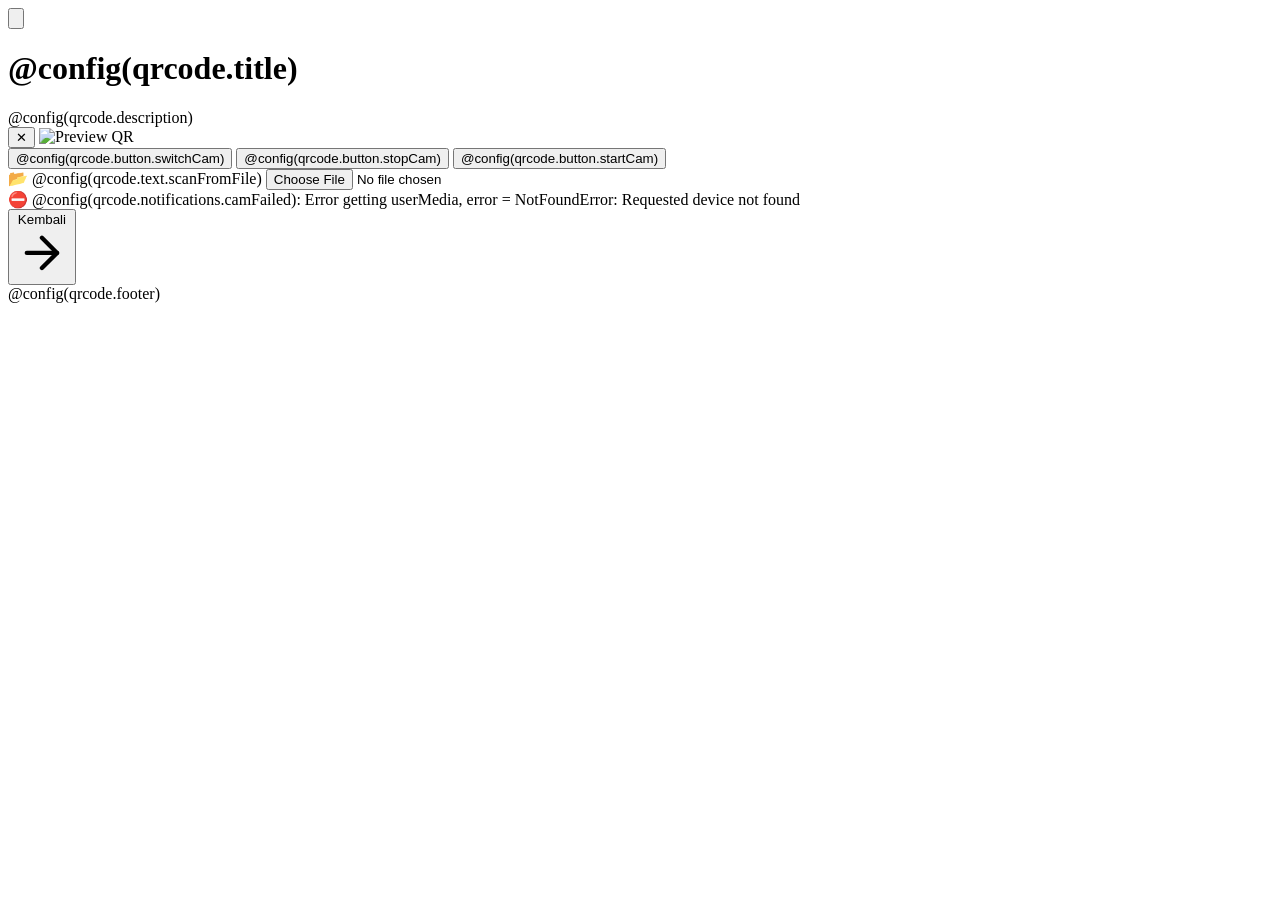
==== src/index.html @ 47e4c54c "fix: switch cameras" ====
<!doctype html>
<html lang="en">
  <head>
    <meta charset="UTF-8">
    <meta
      name="viewport"
      content="width=device-width, initial-scale=1.0, user-scalable=no, viewport-fit=cover"
    >
    <title>@config(qrcode.meta.title)</title>
    <meta name="description" content="@config(qrcode.meta.description)">
    <link rel="stylesheet" href="css/style.css">
    <script src="js/qrcode.js"></script>
  </head>

  <body
    class="bg-slate-50 text-slate-900 dark:bg-dark-primary dark:text-white font-['Outfit',sans-serif] min-h-screen flex items-center justify-center overflow-x-hidden p-4 transition-all w-full"
  >
    <div class="bg-mesh"></div>

    <button
      class="theme-toggle fixed top-5 right-5 w-11 h-11 rounded-full bg-black/5 border border-black/5 dark:bg-white/5 dark:border-white/10 flex items-center justify-center cursor-pointer backdrop-blur-md z-50 transition-all hover:rotate-12 hover:bg-black/10 dark:hover:bg-white/10"
      title="Toggle Theme"
      type="button"
    >
      <svg
        xmlns="http://www.w3.org/2000/svg"
        class="w-5 h-5 fill-current"
        viewBox="0 0 24 24"
      >
        <path
          d="M12 7c-2.76 0-5 2.24-5 5s2.24 5 5 5 5-2.24 5-5-2.24-5-5-5zM2 13h2c.55 0 1-.45 1-1s-.45-1-1-1H2c-.55 0-1 .45-1 1s.45 1 1 1zm18 0h2c.55 0 1-.45 1-1s-.45-1-1-1h-2c-.55 0-1 .45-1 1s.45 1 1 1zM11 2v2c0 .55.45 1 1 1s1-.45 1-1V2c0-.55-.45-1-1-1s-1 .45-1 1zm0 18v2c0 .55.45 1 1 1s1-.45 1-1v-2c0-.55-.45-1-1-1s-1 .45-1 1zM5.99 4.58c-.39-.39-1.03-.39-1.41 0s-.39 1.03 0 1.41l1.06 1.06c.39.39 1.03.39 1.41 0s.39-1.03 0-1.41L5.99 4.58zm12.37 12.37c-.39-.39-1.03-.39-1.41 0s-.39 1.03 0 1.41l1.06 1.06c.39.39 1.03.39 1.41 0s.39-1.03 0-1.41l-1.06-1.06zm1.06-12.37c-.39-.39-1.03-.39-1.41 0l-1.06 1.06c-.39.39-.39 1.03 0 1.41s1.03.39 1.41 0l1.06-1.06c.39-.38.39-1.02 0-1.41zm-12.37 12.37c-.39-.39-1.03-.39-1.41 0l-1.06 1.06c-.39.39-.39 1.03 0 1.41s1.03.39 1.41 0l1.06-1.06c.38-.38.38-1.02 0-1.41z"
        />
      </svg>
    </button>

    <div
      id="loader"
      class="fixed inset-0 bg-slate-50 dark:bg-dark-primary z-1000 hidden items-center justify-center"
    >
      <div
        class="w-12 h-12 border-4 border-black/10 dark:border-white/10 border-t-neon-blue rounded-full animate-spin"
      ></div>
    </div>
    <div>
      <!-- Header -->
      <div class="mb-5 text-center">
        <h1
          class="text-4xl font-semibold tracking-widest text-center text-cyan-500 dark:text-neon-blue uppercase"
        >
          @config(qrcode.title)
        </h1>
        <div
          class="mt-1 text-xs tracking-widest uppercase text-slate-500 dark:text-white/50"
        >
          @config(qrcode.description)
        </div>
      </div>

      <!-- Camera Stage -->
      <div
        class="camera-stage relative rounded-xl overflow-hidden my-4 border border-white/15 aspect-[4/3]"
      >
        <div id="reader" class="w-full h-full bg-black/10 dark:bg-black"></div>

        <!-- Preview Stage -->
        <div
          id="previewStage"
          class="absolute top-0 left-0 z-10 items-center justify-center hidden w-full h-full bg-black/10 dark:bg-black preview-stage"
        >
          <button
            type="button"
            id="closePreviewBtn"
            class="absolute top-2.5 right-2.5 bg-black/10 dark:bg-black border-none text-white w-8 h-8 rounded-xl cursor-pointer text-lg flex items-center justify-center z-20 hover:bg-red-700 transition-colors"
          >
            ✕
          </button>
          <img
            id="previewImg"
            alt="Preview QR"
            class="object-contain max-w-full max-h-full"
          >
        </div>

        <!-- Scan Overlay -->
        <div
          class="absolute top-0 left-0 z-20 w-full h-full pointer-events-none scan-overlay rounded-xl"
        >
          <!-- <div
            class="absolute top-[15px] left-[15px] right-[15px] bottom-[15px] border-2 border-[rgba(56,189,248,0.6)] rounded-xl shadow-[0_0_0_2px_rgba(0,0,0,0.3),0_0_20px_rgba(56,189,248,0.3)] animate-scan-pulse"
          ></div> -->
          <div
            class="absolute top-1/2 left-5 right-5 h-1 bg-gradient-to-r from-transparent via-[#38BDF8] to-transparent -translate-y-1/2 animate-scan-line opacity-70"
          ></div>
        </div>
      </div>

      <!-- Button Group -->
      <div class="flex flex-wrap justify-center gap-3 my-5">
        <button
          type="button"
          id="switchCamBtn"
          class="px-5 py-2.5 rounded-full font-semibold text-sm bg-black/5 dark:bg-white/5 backdrop-blur text-slate-900 dark:text-slate-100 border border-black/5 dark:border-white/10 shadow-md hover:bg-black/10 dark:hover:bg-white/10 hover:-translate-y-0.5 transition-all flex items-center gap-2"
        >
          @config(qrcode.button.switchCam)
        </button>
        <button
          type="button"
          id="stopCamBtn"
          class="px-5 py-2.5 rounded-full font-semibold text-sm bg-black/5 dark:bg-white/5 backdrop-blur text-slate-900 dark:text-slate-100 border border-black/5 dark:border-white/10 shadow-md hover:bg-black/10 dark:hover:bg-white/10 hover:-translate-y-0.5 transition-all flex items-center gap-2"
        >
          @config(qrcode.button.stopCam)
        </button>
        <button
          type="button"
          id="startCamBtn"
          class="px-5 py-2.5 rounded-full font-semibold text-sm bg-black/5 dark:bg-white/5 backdrop-blur text-slate-900 dark:text-slate-100 border border-black/5 dark:border-white/10 shadow-md hover:bg-black/10 dark:hover:bg-white/10 hover:-translate-y-0.5 transition-all flex items-center gap-2"
        >
          @config(qrcode.button.startCam)
        </button>
      </div>

      <!-- Upload Area -->
      <div>
        <label
          id="dropZone"
          for="fileInput"
          class="flex flex-col items-center justify-center gap-2 p-4 transition border-2 border-dashed cursor-pointer border-black/10 dark:border-white/10 rounded-2xl hover:border-neon-blue dark:hover:border-neon-blue hover:bg-black/5 dark:hover:bg-white/5"
        >
          <span class="text-2xl">📂</span>
          <span class="text-sm text-slate-500 dark:text-slate-300"
            >@config(qrcode.text.scanFromFile)</span
          >
        </label>

        <input type="file" id="fileInput" accept="image/*" class="hidden">
      </div>

      <!-- Notification -->
      <div
        id="notifContainer"
        class="z-40 hidden flex-col items-center justify-center w-full gap-3 mt-4 text-sm font-medium rounded-lg animate-slide-in"
      ></div>

      <button
        class="neon-btn group uppercase tracking-widest mt-3 text-xs italic"
        type="button"
        onclick="window.history.back()"
      >
        Kembali
        <svg
          xmlns="http://www.w3.org/2000/svg"
          class="w-4 h-4 transition-transform group-hover:translate-x-1"
          viewBox="0 0 24 24"
          fill="none"
          stroke="currentColor"
          stroke-width="2"
          stroke-linecap="round"
          stroke-linejoin="round"
        >
          <line x1="5" y1="12" x2="19" y2="12" />
          <polyline points="12 5 19 12 12 19" />
        </svg>
      </button>

      <!-- Result Card -->
      <!-- <div id="resultCard" class="hidden p-4 mt-4 border bg-black/50 rounded-2xl border-white/10 backdrop-blur-md">
      <div class="text-xs uppercase tracking-wide text-slate-400 mb-2 flex items-center gap-1.5">
        <span>Result Scan</span>
      </div>
      <div id="resultText" class="font-mono text-sm leading-relaxed break-all text-slate-200"></div>
      <div id="redirectContainer" class="flex flex-wrap justify-end gap-2 mt-3"></div>
    </div> -->

      <footer class="mt-6 text-xs text-center text-slate-600">
        @config(qrcode.footer)
      </footer>
    </div>

    <script>
    // ======================= KONFIGURASI =======================
    let html5QrCode = null;
    let currentCameraId = null;
    let isScanning = false;
    const devicesList = [];

    // DOM Elements
    const notifContainer = document.querySelector('#notifContainer');
    // const resultCard = document.querySelector("#resultCard");
    // const resultText = document.querySelector("#resultText");
    // const redirectContainer = document.querySelector("#redirectContainer");
    const switchBtn = document.querySelector('#switchCamBtn');
    const stopBtn = document.querySelector('#stopCamBtn');
    const startBtn = document.querySelector('#startCamBtn');
    const fileInput = document.querySelector('#fileInput');
    const previewStage = document.querySelector('#previewStage');
    const previewImg = document.querySelector('#previewImg');
    const closePreviewBtn = document.querySelector('#closePreviewBtn');
    const scanLine = document.querySelector('.animate-scan-line');

    // Theme
    document.addEventListener('DOMContentLoaded', () => {
      // Theme Management
      const initTheme = () => {
        const savedTheme = localStorage.getItem('hotspot-theme') || 'dark';
        document.documentElement.classList.toggle('dark', savedTheme === 'dark');
        updateThemeIcon(savedTheme);
        updateBodyTheme(savedTheme);
      };

      const toggleTheme = () => {
        const isDark = document.documentElement.classList.toggle('dark');
        const newTheme = isDark ? 'dark' : 'light';
        localStorage.setItem('hotspot-theme', newTheme);
        updateThemeIcon(newTheme);
        updateBodyTheme(newTheme);
      };

      const updateBodyTheme = (theme) => {
        if (theme === 'light') {
          document.body.classList.remove(
            'dark:bg-dark-primary',
            'dark:text-white',
            'bg-dark-primary',
            'text-white'
          );
          document.body.classList.add('bg-slate-50', 'text-slate-900');
        } else {
          document.body.classList.add('bg-dark-primary', 'text-white');
          document.body.classList.remove('bg-slate-50', 'text-slate-900');
        }
      };

      const updateThemeIcon = (theme) => {
        const iconContainer = document.querySelector('.theme-toggle');
        if (iconContainer) {
          if (theme === 'dark') {
            iconContainer.innerHTML =
              '<svg xmlns="http://www.w3.org/2000/svg" class="w-5 h-5 fill-current" viewBox="0 0 24 24"><path d="M12 7c-2.76 0-5 2.24-5 5s2.24 5 5 5 5-2.24 5-5-2.24-5-5-5zM2 13h2c.55 0 1-.45 1-1s-.45-1-1-1H2c-.55 0-1 .45-1 1s.45 1 1 1zm18 0h2c.55 0 1-.45 1-1s-.45-1-1-1h-2c-.55 0-1 .45-1 1s.45 1 1 1zM11 2v2c0 .55.45 1 1 1s1-.45 1-1V2c0-.55-.45-1-1-1s-1 .45-1 1zm0 18v2c0 .55.45 1 1 1s1-.45 1-1v-2c0-.55-.45-1-1-1s-1 .45-1 1zM5.99 4.58c-.39-.39-1.03-.39-1.41 0s-.39 1.03 0 1.41l1.06 1.06c.39.39 1.03.39 1.41 0s.39-1.03 0-1.41L5.99 4.58zm12.37 12.37c-.39-.39-1.03-.39-1.41 0s-.39 1.03 0 1.41l1.06 1.06c.39.39 1.03.39 1.41 0s.39-1.03 0-1.41l-1.06-1.06zm1.06-12.37c-.39-.39-1.03-.39-1.41 0l-1.06 1.06c-.39.39-.39 1.03 0 1.41s1.03.39 1.41 0l1.06-1.06c.39-.38.39-1.02 0-1.41zm-12.37 12.37c-.39-.39-1.03-.39-1.41 0l-1.06 1.06c-.39.39-.39 1.03 0 1.41s1.03.39 1.41 0l1.06-1.06c.38-.38.38-1.02 0-1.41z"/></svg>';
          } else {
            iconContainer.innerHTML =
              '<svg xmlns="http://www.w3.org/2000/svg" class="w-5 h-5 fill-current" viewBox="0 0 24 24"><path d="M12.12 22a10 10 0 0 1-7.143-3.047A10.11 10.11 0 0 1 2.25 12c0-5.561 4.506-10.035 10.04-10.035a9.91 9.91 0 0 1 7.074 2.935 1 1 0 0 1-.26 1.564 8.01 8.01 0 0 0-4.321 13.9 1 1 0 0 1 .42 1.43 9.94 9.94 0 0 1-3.083 2.136c-.328.14-.678.188-1 .188l-.001.011z"/></svg>';
          }
        }
      };

      const themeToggleBtn = document.querySelector('.theme-toggle');
      if (themeToggleBtn) themeToggleBtn.addEventListener('click', toggleTheme);
      initTheme();
    });

    // Helper functions
    function getNotificationStyle(type) {
      const styles = {
        success:
          'bg-green-500/10 border-green-500 text-green-600 dark:text-green-400',
        error: 'bg-red-500/10 border-red-500 text-red-600 dark:text-red-400',
        warning:
          'bg-amber-500/10 border-amber-500 text-amber-600 dark:text-amber-400',
        info: 'bg-blue-500/10 border-blue-500 text-blue-600 dark:text-blue-400',
      };

      return `py-3 px-4 w-full rounded-lg font-medium flex items-center gap-3 text-sm backdrop-blur-md border-l-4 animate-slide-in ${styles[type] || styles.info}`;
    }

    function showNotification(message, type = 'info') {
      if (notifContainer.classList.contains('hidden')) {
        notifContainer.classList.remove('hidden');
        notifContainer.classList.add('flex');
      }
      const notif = document.createElement('div');
      notif.className = getNotificationStyle(type);

      const icon =
        type === 'success'
          ? '✅'
          : type === 'error'
            ? '⛔'
            : type === 'warning'
              ? '⚠️'
              : 'ℹ️';

      notif.innerHTML = `<span>${icon}</span> ${message}`;

      notifContainer.prepend(notif);

      // remove notif
      setTimeout(
        () => {
          notif.classList.add(
            'opacity-0',
            'translate-y-2',
            'transition-all',
            'duration-300'
          );

          setTimeout(() => {
            notif.remove();
            if (notifContainer.children.length === 0) {
              notifContainer.classList.add('hidden');
            }
          }, 300);
        },
        type === 'error' ? 4000 : 2800
      );

      // remove when click
      notif.addEventListener('click', () => {
        notif.remove();
        if (notifContainer.children.length === 0) {
          notifContainer.classList.add('hidden');
        }
      });

      // maximum 4 notifs
      const maxNotif = 4;
      if (notifContainer.children.length > maxNotif) {
        notifContainer.removeChild(notifContainer.lastChild);
      }
    }

    function isValidUrl(str) {
      if (!str) return false;

      try {
        const url = new URL(str.trim());

        // check have http/https
        if (url.protocol !== 'http:' && url.protocol !== 'https:') {
          return false;
        }

        // decode query (handle encoded)
        const decodedQuery = decodeURIComponent(url.search).toLowerCase();

        // cek parameter username / password
        const hasUser = /(?:\?|&)(username)=/i.test(decodedQuery);
        const hasPass = /(?:\?|&)(password)=/i.test(decodedQuery);

        return hasUser || hasPass;
      } catch (e) {
        return false;
      }
    }

    function escapeHtml(str) {
      if (!str) return '';
      return str.replace(/[&<>]/g, (m) => {
        if (m === '&') return '&amp;';
        if (m === '<') return '&lt;';
        if (m === '>') return '&gt;';
        return m;
      });
    }

    function processScannedQR(qrText) {
      if (!qrText || qrText.trim() === '') {
        showNotification('@config(qrcode.notifications.qrInvalid)', 'warning');
        return;
      }

      qrText = qrText.trim();
      const isUrl = isValidUrl(qrText);

      // resultCard.style.display = "block";

      if (isUrl) {
        // resultText.innerHTML = `🌐 <strong>Link Terdeteksi:</strong><br>${escapeHtml(qrText)}`;
        showNotification('@config(qrcode.notifications.qrSuccess)', 'success');

        // redirectContainer.innerHTML = `<button class="redirect-btn bg-gradient-to-r from-blue-600 to-blue-500 border-none rounded-full px-5 py-2 text-white font-semibold text-sm cursor-pointer transition-all hover:scale-95 inline-flex items-center gap-1.5" id="manualRedirectBtn">🔗 Buka Link Sekarang</button>`;
        // const manualBtn = document.getElementById("manualRedirectBtn");
        // if (manualBtn) {
        //   manualBtn.addEventListener("click", () => {
        //     window.location.href = qrText;
        //   });
        // }

        // Authentikasi (redirect)
        setTimeout(() => {
          window.location.href = qrText;
        }, 1000);
      } else {
        let displayContent = '';
        let isHotspot = false;
        let wifiName = '',
          wifiPass = '';

        if (qrText.startsWith('WIFI:')) {
          isHotspot = true;
          const ssidMatch = qrText.match(/S:([^;]+)/);
          const passMatch = qrText.match(/P:([^;]+)/);
          const encMatch = qrText.match(/T:([^;]+)/);
          if (ssidMatch) wifiName = ssidMatch[1];
          if (passMatch) wifiPass = passMatch[1];
          const encryption = encMatch ? encMatch[1] : 'WPA';

          displayContent = `📶 <strong>KONFIGURASI HOTSPOT</strong><br>
                  🔒 Enkripsi: ${encryption}<br>
                  📡 SSID: ${wifiName}<br>
                  🔑 Password: ${wifiPass ? wifiPass : '(tanpa password)'}<br>
                  <span class="text-xs opacity-70">✨ Bukan link, tidak bisa redirect otomatis</span>`;

          showNotification(`Hotspot: ${wifiName} berhasil discan`, 'success');
        } else {
          displayContent = `📄 <strong>Data QR (bukan link)</strong><br>${escapeHtml(qrText)}<br>
                  <span class="text-xs text-amber-500">⚠️ Bukan link yang valid, tidak bisa redirect</span>`;
          showNotification('@config(qrcode.notifications.qrInvalid)', 'warning');
        }

        // resultText.innerHTML = displayContent;
        // redirectContainer.innerHTML = "";

        if (isHotspot && wifiPass) {
          const copyBtn = document.createElement('button');
          copyBtn.className =
            'bg-black/5 dark:bg-white/5 border border-black/5 dark:border-white/10 rounded-full px-5 py-2 text-slate-900 dark:text-white font-semibold text-sm cursor-pointer transition-all hover:scale-95 inline-flex items-center gap-1.5';
          copyBtn.innerHTML = '📋 Copy Password';
          copyBtn.onclick = () => {
            navigator.clipboard.writeText(wifiPass);
            showNotification('Password hotspot disalin ke clipboard!', 'success');
          };
          // redirectContainer.appendChild(copyBtn);
        } else if (!isUrl && !isHotspot && qrText.length > 0) {
          const copyTextBtn = document.createElement('button');
          copyTextBtn.className =
            'bg-black/5 dark:bg-white/5 border border-black/5 dark:border-white/10 rounded-full px-5 py-2 text-slate-900 dark:text-white font-semibold text-sm cursor-pointer transition-all hover:scale-95 inline-flex items-center gap-1.5';
          copyTextBtn.innerHTML = '📋 Copy Teks';
          copyTextBtn.onclick = () => {
            navigator.clipboard.writeText(qrText);
            showNotification('Teks QR disalin!', 'success');
          };
          // redirectContainer.appendChild(copyTextBtn);
        }
      }
    }

    // ===================== KAMERA & QR SCANNER =====================

    async function loadCameras() {
      try {
        const devices = await Html5Qrcode.getCameras();

        devicesList.length = 0;
        devices.forEach((d) => {
          devicesList.push({
            id: d.id,
            label: d.label,
          });
        });

        const backCam = devicesList.find(d =>
          d.label.toLowerCase().includes('back') ||
          d.label.toLowerCase().includes('rear')
        );

        currentCameraId = backCam
          ? backCam.id
          : devicesList[0]?.id;

        console.log("Selected camera:", currentCameraId);

      } catch (err) {
        console.error(err);
      }
    }

    async function initAndStartCamera() {
      if (html5QrCode && isScanning) return;

      try {
        const readerElement = document.getElementById('reader');
        if (readerElement) readerElement.innerHTML = '';

        html5QrCode = new Html5Qrcode('reader');

        const qrboxFunction = (viewfinderWidth, viewfinderHeight) => {
          const minEdgePercentage = 1; // 100%
          const minEdgeSize = Math.min(viewfinderWidth, viewfinderHeight);
          const qrboxSize = Math.floor(minEdgeSize * minEdgePercentage);
          return {
            width: qrboxSize,
            height: qrboxSize,
          };
        };

        const config = {
          fps: 30,
          qrbox: qrboxFunction ,
          aspectRatio: 4 / 3,
          showTorchButtonIfSupported: true,
        };

        await html5QrCode.start(
          { deviceId: { exact: currentCameraId } },
          config,
          (decodedText) => {
            if (decodedText?.trim()) {
              processScannedQR(decodedText);
            }
          }
        );

        isScanning = true;
        showNotification('@config(qrcode.notifications.camStart)', 'info');
      } catch (err) {
        console.error('Start camera failed:', err);
        showNotification(
          `@config(qrcode.notifications.camFailed): ${err}`,
          'error'
        );
        html5QrCode = null;
        isScanning = false;
      }
    }

    async function stopCamera() {
      if (html5QrCode && isScanning) {
        try {
          await html5QrCode.stop();
          await html5QrCode.clear();
          isScanning = false;
          showNotification('@config(qrcode.notifications.camStop)', 'info');
        } catch (err) {
          console.warn('Stop error:', err);
        }
      }
      html5QrCode = null;
    }

    async function switchCamera() {
      if (!isScanning) {
        showNotification('@config(qrcode.notifications.camFailed)', 'warning');
        return;
      }

      if (!devicesList || devicesList.length < 2) {
        showNotification(
          '@config(qrcode.notifications.camNotAvailable)',
          'warning'
        );
        return;
      }

      try {
        let nextId;
        if (!currentCameraId) {
          nextId = devicesList[0].id;
        } else {
          const currentIdx = devicesList.findIndex((d) => d.id === currentCameraId);
          const nextIdx = (currentIdx + 1) % devicesList.length;
          nextId = devicesList[nextIdx].id;
        }

        currentCameraId = nextId;

        await stopCamera();

        html5QrCode = new Html5Qrcode('reader');
        
        const qrboxFunction = (viewfinderWidth, viewfinderHeight) => {
          const minEdgePercentage = 1; // 100%
          const minEdgeSize = Math.min(viewfinderWidth, viewfinderHeight);
          const qrboxSize = Math.floor(minEdgeSize * minEdgePercentage);
          return {
            width: qrboxSize,
            height: qrboxSize,
          };
        };

        const config = {
          fps: 30,
          qrbox: qrboxFunction ,
          aspectRatio: 4 / 3,
          showTorchButtonIfSupported: true,
        };

        await html5QrCode.start(
          { deviceId: { exact: currentCameraId } },
          config,
          (decodedText) => {
            if (decodedText && decodedText.trim() !== '') {
              processScannedQR(decodedText);
            }
          }
        );

        isScanning = true;
        showNotification(`@config(qrcode.notifications.camSwitching)`, 'success');
      } catch (err) {
        console.error('Switch camera error:', err);
        showNotification(
          '@config(qrcode.notifications.camSwitchingFailed)',
          'error'
        );
        if (!isScanning) {
          initAndStartCamera().catch((e) => console.warn(e));
        }
      }
    }

    // ===================== UPLOAD FILE =====================
    // Drag & Drop
    const dropZone = document.getElementById('dropZone');
    // prevent default make drop work
    ['dragenter', 'dragover', 'dragleave', 'drop'].forEach((eventName) => {
      dropZone.addEventListener(eventName, (e) => {
        e.preventDefault();
        e.stopPropagation();
      });
    });

    // effect when drag in
    ['dragenter', 'dragover'].forEach((eventName) => {
      dropZone.addEventListener(eventName, () => {
        dropZone.classList.add('border-neon-blue', 'bg-black/5', 'dark:bg-white/5');
      });
    });

    // back to default when out
    ['dragleave', 'drop'].forEach((eventName) => {
      dropZone.addEventListener(eventName, () => {
        dropZone.classList.remove(
          'border-neon-blue',
          'bg-black/5',
          'dark:bg-white/5'
        );
      });
    });

    // handle file drop
    dropZone.addEventListener('drop', (e) => {
      const files = e.dataTransfer.files;

      if (files && files.length > 0) {
        fileInput.files = files;
        fileInput.dispatchEvent(new Event('change'));
      }
    });

    function showImagePreview(file) {
      if (file) {
        const reader = new FileReader();
        reader.onload = (e) => {
          previewImg.src = e.target.result;
          previewStage.style.display = 'flex';
        };
        reader.readAsDataURL(file);
      } else {
        previewStage.style.display = 'none';
        previewImg.src = '';
      }
    }

    function hidePreview() {
      previewStage.style.display = 'none';
      previewImg.src = '';
      fileInput.value = '';
    }

    async function onFileSelected(file) {
      if (!file) return;
      scanLine.classList.add('[animation-duration:1s]');

      const wasScanning = isScanning;
      if (wasScanning) {
        await stopCamera();
      }

      showImagePreview(file);
      // showNotification('Memproses gambar, mencari QR Code...', 'info');

      const tempScanner = new Html5Qrcode('reader');

      try {
        const result = await tempScanner.scanFile(file, true);
        if (result && result.trim() !== '') {
          processScannedQR(result);
          // showNotification('QR Code berhasil dibaca dari gambar!', 'success');
        }
      } catch (err) {
        console.error('Scan file error:', err);
        showNotification(
          `@config(qrcode.notifications.qrNotFound): ${err}`,
          'error'
        );
        // resultCard.style.display = "none";
      } finally {
        try {
          await tempScanner.clear();
        } catch (e) {}
      }
    }

    async function backToCamera() {
      hidePreview();
      if (!isScanning) {
        await initAndStartCamera();
      }
    }

    // ===================== EVENT LISTENERS =====================
    fileInput.addEventListener('change', (event) => {
      const file = event.target.files[0];
      if (file) {
        onFileSelected(file);
      } else {
        hidePreview();
      }
    });

    closePreviewBtn.addEventListener('click', () => {
      scanLine.classList.add('[animation-duration:3s]');
      backToCamera();
    });

    switchBtn.addEventListener('click', () => {
      if (previewStage.style.display === 'flex') {
        backToCamera().then(() => {
          setTimeout(() => switchCamera(), 500);
        });
      } else {
        switchCamera();
      }
    });

    stopBtn.addEventListener('click', () => {
      stopCamera();
      hidePreview();
    });

    startBtn.addEventListener('click', () => {
      if (previewStage.style.display === 'flex') {
        backToCamera();
      } else if (!isScanning) {
        initAndStartCamera();
      } else {
        showNotification('@config(qrcode.notifications.camAlreadyActive)', 'info');
      }
    });

    // ===================== INITIALIZATION =====================
    let initialized = false;

    window.addEventListener('load', async () => {
      if (!initialized) {
        initialized = true;
        await loadCameras();
        setTimeout(() => {
          initAndStartCamera().catch((err) => {
            console.error('Init camera failed:', err);
            showNotification(
              `@config(qrcode.notifications.camInitFailed): ${err}`,
              'info'
            );
          });
        }, 100);
      }
    });

    window.addEventListener('beforeunload', async () => {
      if (html5QrCode && isScanning) {
        try {
          await html5QrCode.stop();
          await html5QrCode.clear();
        } catch (e) {}
      }
    });
    </script>
  </body>
</html>
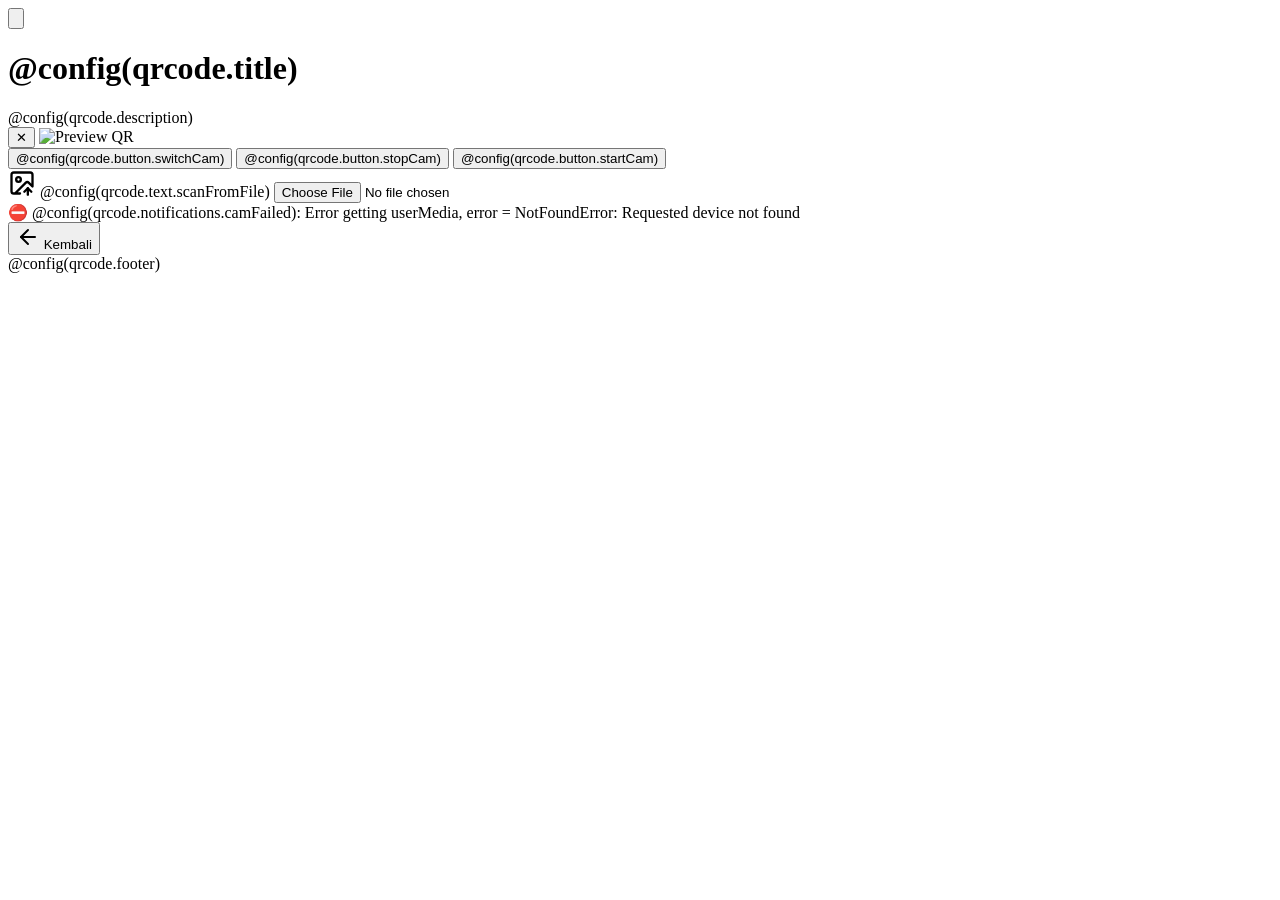
==== commit 968a1fe2: "fix: notif cam, change icon upload" ====
--- a/src/index.html
+++ b/src/index.html
@@ -126,7 +126,8 @@
           for="fileInput"
           class="flex flex-col items-center justify-center gap-2 p-4 transition border-2 border-dashed cursor-pointer border-black/10 dark:border-white/10 rounded-2xl hover:border-neon-blue dark:hover:border-neon-blue hover:bg-black/5 dark:hover:bg-white/5"
         >
-          <span class="text-2xl">📂</span>
+          <!-- <span class="text-2xl">📂</span> -->
+           <svg xmlns="http://www.w3.org/2000/svg" width="28" height="28" viewBox="0 0 24 24" fill="none" stroke="currentColor" stroke-width="2" stroke-linecap="round" stroke-linejoin="round" class=" text-cyan-500 dark:text-neon-blue"><path d="M10.3 21H5a2 2 0 0 1-2-2V5a2 2 0 0 1 2-2h14a2 2 0 0 1 2 2v10l-3.1-3.1a2 2 0 0 0-2.814.014L6 21"/><path d="m14 19.5 3-3 3 3"/><path d="M17 22v-5.5"/><circle cx="9" cy="9" r="2"/></svg>
           <span class="text-sm text-slate-500 dark:text-slate-300"
             >@config(qrcode.text.scanFromFile)</span
           >
@@ -146,20 +147,19 @@
         type="button"
         onclick="window.history.back()"
       >
+        <svg
+        class="w-4 h-4 transition-transform group-hover:-translate-x-1"
+          xmlns="http://www.w3.org/2000/svg"
+          width="24"
+          height="24"
+          viewBox="0 0 24 24"
+        fill="none"
+        stroke="currentColor"
+        stroke-width="2"
+        stroke-linecap="round"
+        stroke-linejoin="round"
+        ><path d="m12 19-7-7 7-7"/><path d="M19 12H5"/></svg>
         Kembali
-        <svg
-          xmlns="http://www.w3.org/2000/svg"
-          class="w-4 h-4 transition-transform group-hover:translate-x-1"
-          viewBox="0 0 24 24"
-          fill="none"
-          stroke="currentColor"
-          stroke-width="2"
-          stroke-linecap="round"
-          stroke-linejoin="round"
-        >
-          <line x1="5" y1="12" x2="19" y2="12" />
-          <polyline points="12 5 19 12 12 19" />
-        </svg>
       </button>
 
       <!-- Result Card -->
@@ -171,7 +171,7 @@
       <div id="redirectContainer" class="flex flex-wrap justify-end gap-2 mt-3"></div>
     </div> -->
 
-      <footer class="mt-6 text-xs text-center text-slate-600">
+      <footer class="text-center mt-12 text-[9px] uppercase tracking-[0.3em] text-slate-400 dark:text-white/70">
         @config(qrcode.footer)
       </footer>
     </div>
@@ -519,7 +519,6 @@
           await html5QrCode.stop();
           await html5QrCode.clear();
           isScanning = false;
-          showNotification('@config(qrcode.notifications.camStop)', 'info');
         } catch (err) {
           console.warn('Stop error:', err);
         }
@@ -680,7 +679,7 @@
       } catch (err) {
         console.error('Scan file error:', err);
         showNotification(
-          `@config(qrcode.notifications.qrNotFound): ${err}`,
+          `@config(qrcode.notifications.qrNotFound)`,
           'error'
         );
         // resultCard.style.display = "none";
@@ -725,6 +724,7 @@
 
     stopBtn.addEventListener('click', () => {
       stopCamera();
+      showNotification('@config(qrcode.notifications.camStop)', 'info');
       hidePreview();
     });
 
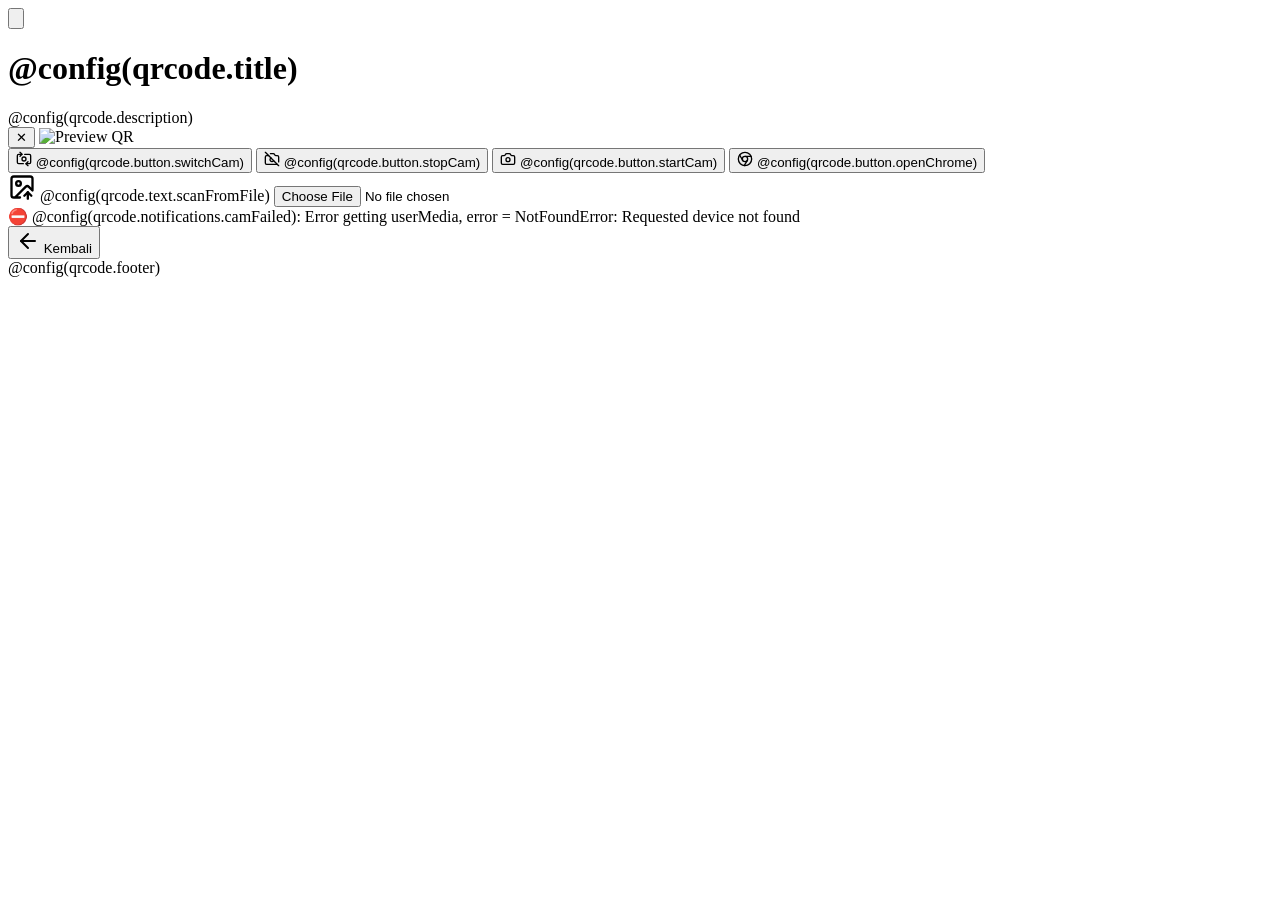
==== commit 06651376: "feat: improve show button and style" ====
--- a/src/index.html
+++ b/src/index.html
@@ -95,19 +95,58 @@
       </div>
 
       <!-- Button Group -->
-      <div class="flex flex-wrap justify-center gap-3 my-5">
+      <div class="grid grid-cols-2 md:grid-cols-4 justify-center gap-3 my-5 w-fit mx-auto">
         <button
           type="button"
           id="switchCamBtn"
-          class="px-5 py-2.5 rounded-full font-semibold text-sm bg-black/5 dark:bg-white/5 backdrop-blur text-slate-900 dark:text-slate-100 border border-black/5 dark:border-white/10 shadow-md hover:bg-black/10 dark:hover:bg-white/10 hover:-translate-y-0.5 transition-all flex items-center gap-2"
+          class="px-5 py-2.5 rounded-full font-semibold text-sm bg-black/5 dark:bg-white/5 backdrop-blur text-slate-900 dark:text-slate-100 border border-black/5 dark:border-white/10 shadow-md hover:bg-black/10 dark:hover:bg-white/10 hover:-translate-y-0.5 transition-all flex justify-center items-center gap-2"
         >
+          <svg
+            xmlns="http://www.w3.org/2000/svg"
+            width="16"
+            height="16"
+            viewBox="0 0 24 24"
+            fill="none"
+            stroke="currentColor"
+            stroke-width="2"
+            stroke-linecap="round"
+            stroke-linejoin="round"
+            class="text-cyan-500 dark:text-neon-blue"
+          >
+            <path d="M11 19H4a2 2 0 0 1-2-2V7a2 2 0 0 1 2-2h5" />
+            <path d="M13 5h7a2 2 0 0 1 2 2v10a2 2 0 0 1-2 2h-5" />
+            <circle cx="12" cy="12" r="3" />
+            <path d="m18 22-3-3 3-3" />
+            <path d="m6 2 3 3-3 3" />
+          </svg>
           @config(qrcode.button.switchCam)
         </button>
         <button
           type="button"
           id="stopCamBtn"
-          class="px-5 py-2.5 rounded-full font-semibold text-sm bg-black/5 dark:bg-white/5 backdrop-blur text-slate-900 dark:text-slate-100 border border-black/5 dark:border-white/10 shadow-md hover:bg-black/10 dark:hover:bg-white/10 hover:-translate-y-0.5 transition-all flex items-center gap-2"
+          class="px-5 py-2.5 rounded-full font-semibold text-sm bg-black/5 dark:bg-white/5 backdrop-blur text-slate-900 dark:text-slate-100 border border-black/5 dark:border-white/10 shadow-md hover:bg-black/10 dark:hover:bg-white/10 hover:-translate-y-0.5 transition-all flex items-center gap-2 hidden"
         >
+          <svg
+            xmlns="http://www.w3.org/2000/svg"
+            width="16"
+            height="16"
+            viewBox="0 0 24 24"
+            fill="none"
+            stroke="currentColor"
+            stroke-width="2"
+            stroke-linecap="round"
+            stroke-linejoin="round"
+            class="text-cyan-500 dark:text-neon-blue"
+          >
+            <path d="M14.564 14.558a3 3 0 1 1-4.122-4.121" />
+            <path d="m2 2 20 20" />
+            <path
+              d="M20 20H4a2 2 0 0 1-2-2V9a2 2 0 0 1 2-2h1.997a2 2 0 0 0 .819-.175"
+            />
+            <path
+              d="M9.695 4.024A2 2 0 0 1 10.004 4h3.993a2 2 0 0 1 1.76 1.05l.486.9A2 2 0 0 0 18.003 7H20a2 2 0 0 1 2 2v7.344"
+            />
+          </svg>
           @config(qrcode.button.stopCam)
         </button>
         <button
@@ -115,7 +154,49 @@
           id="startCamBtn"
           class="px-5 py-2.5 rounded-full font-semibold text-sm bg-black/5 dark:bg-white/5 backdrop-blur text-slate-900 dark:text-slate-100 border border-black/5 dark:border-white/10 shadow-md hover:bg-black/10 dark:hover:bg-white/10 hover:-translate-y-0.5 transition-all flex items-center gap-2"
         >
+          <svg
+            xmlns="http://www.w3.org/2000/svg"
+            width="16"
+            height="16"
+            viewBox="0 0 24 24"
+            fill="none"
+            stroke="currentColor"
+            stroke-width="2"
+            stroke-linecap="round"
+            stroke-linejoin="round"
+            class="text-cyan-500 dark:text-neon-blue"
+          >
+            <path
+              d="M13.997 4a2 2 0 0 1 1.76 1.05l.486.9A2 2 0 0 0 18.003 7H20a2 2 0 0 1 2 2v9a2 2 0 0 1-2 2H4a2 2 0 0 1-2-2V9a2 2 0 0 1 2-2h1.997a2 2 0 0 0 1.759-1.048l.489-.904A2 2 0 0 1 10.004 4z"
+            />
+            <circle cx="12" cy="13" r="3" />
+          </svg>
           @config(qrcode.button.startCam)
+        </button>
+        <button
+          type="button"
+          id="openChromeBtn"
+          class="px-5 py-2.5 rounded-full font-semibold text-sm bg-black/5 dark:bg-white/5 backdrop-blur text-slate-900 dark:text-slate-100 border border-black/5 dark:border-white/10 shadow-md hover:bg-black/10 dark:hover:bg-white/10 hover:-translate-y-0.5 transition-all flex items-center gap-2"
+        >
+          <svg
+            xmlns="http://www.w3.org/2000/svg"
+            width="16"
+            height="16"
+            viewBox="0 0 24 24"
+            fill="none"
+            stroke="currentColor"
+            stroke-width="2"
+            stroke-linecap="round"
+            stroke-linejoin="round"
+            class="text-cyan-500 dark:text-neon-blue"
+          >
+            <path d="M10.88 21.94 15.46 14" />
+            <path d="M21.17 8H12" />
+            <path d="M3.95 6.06 8.54 14" />
+            <circle cx="12" cy="12" r="10" />
+            <circle cx="12" cy="12" r="4" />
+          </svg>
+          @config(qrcode.button.openChrome)
         </button>
       </div>
 
@@ -127,7 +208,25 @@
           class="flex flex-col items-center justify-center gap-2 p-4 transition border-2 border-dashed cursor-pointer border-black/10 dark:border-white/10 rounded-2xl hover:border-neon-blue dark:hover:border-neon-blue hover:bg-black/5 dark:hover:bg-white/5"
         >
           <!-- <span class="text-2xl">📂</span> -->
-           <svg xmlns="http://www.w3.org/2000/svg" width="28" height="28" viewBox="0 0 24 24" fill="none" stroke="currentColor" stroke-width="2" stroke-linecap="round" stroke-linejoin="round" class=" text-cyan-500 dark:text-neon-blue"><path d="M10.3 21H5a2 2 0 0 1-2-2V5a2 2 0 0 1 2-2h14a2 2 0 0 1 2 2v10l-3.1-3.1a2 2 0 0 0-2.814.014L6 21"/><path d="m14 19.5 3-3 3 3"/><path d="M17 22v-5.5"/><circle cx="9" cy="9" r="2"/></svg>
+          <svg
+            xmlns="http://www.w3.org/2000/svg"
+            width="28"
+            height="28"
+            viewBox="0 0 24 24"
+            fill="none"
+            stroke="currentColor"
+            stroke-width="2"
+            stroke-linecap="round"
+            stroke-linejoin="round"
+            class=" text-cyan-500 dark:text-neon-blue"
+          >
+            <path
+              d="M10.3 21H5a2 2 0 0 1-2-2V5a2 2 0 0 1 2-2h14a2 2 0 0 1 2 2v10l-3.1-3.1a2 2 0 0 0-2.814.014L6 21"
+            />
+            <path d="m14 19.5 3-3 3 3" />
+            <path d="M17 22v-5.5" />
+            <circle cx="9" cy="9" r="2" />
+          </svg>
           <span class="text-sm text-slate-500 dark:text-slate-300"
             >@config(qrcode.text.scanFromFile)</span
           >
@@ -148,17 +247,20 @@
         onclick="window.history.back()"
       >
         <svg
-        class="w-4 h-4 transition-transform group-hover:-translate-x-1"
+          class="w-4 h-4 transition-transform group-hover:-translate-x-1"
           xmlns="http://www.w3.org/2000/svg"
           width="24"
           height="24"
           viewBox="0 0 24 24"
-        fill="none"
-        stroke="currentColor"
-        stroke-width="2"
-        stroke-linecap="round"
-        stroke-linejoin="round"
-        ><path d="m12 19-7-7 7-7"/><path d="M19 12H5"/></svg>
+          fill="none"
+          stroke="currentColor"
+          stroke-width="2"
+          stroke-linecap="round"
+          stroke-linejoin="round"
+        >
+          <path d="m12 19-7-7 7-7" />
+          <path d="M19 12H5" />
+        </svg>
         Kembali
       </button>
 
@@ -171,7 +273,9 @@
       <div id="redirectContainer" class="flex flex-wrap justify-end gap-2 mt-3"></div>
     </div> -->
 
-      <footer class="text-center mt-12 text-[9px] uppercase tracking-[0.3em] text-slate-400 dark:text-white/70">
+      <footer
+        class="text-center mt-12 text-[9px] uppercase tracking-[0.3em] text-slate-400 dark:text-white/70"
+      >
         @config(qrcode.footer)
       </footer>
     </div>
@@ -197,12 +301,27 @@
     const closePreviewBtn = document.querySelector('#closePreviewBtn');
     const scanLine = document.querySelector('.animate-scan-line');
 
+    function updateCameraButtons() {
+      if (isScanning) {
+        startBtn.classList.add('hidden');
+        stopBtn.classList.remove('hidden');
+        switchBtn.classList.remove('hidden');
+      } else {
+        startBtn.classList.remove('hidden');
+        stopBtn.classList.add('hidden');
+        switchBtn.classList.add('hidden');
+      }
+    }
+
     // Theme
     document.addEventListener('DOMContentLoaded', () => {
       // Theme Management
       const initTheme = () => {
         const savedTheme = localStorage.getItem('hotspot-theme') || 'dark';
-        document.documentElement.classList.toggle('dark', savedTheme === 'dark');
+        document.documentElement.classList.toggle(
+          'dark',
+          savedTheme === 'dark'
+        );
         updateThemeIcon(savedTheme);
         updateBodyTheme(savedTheme);
       };
@@ -262,11 +381,36 @@
       return `py-3 px-4 w-full rounded-lg font-medium flex items-center gap-3 text-sm backdrop-blur-md border-l-4 animate-slide-in ${styles[type] || styles.info}`;
     }
 
+    const notifCache = new Map();
+
     function showNotification(message, type = 'info') {
+      const key = `${type}:${message}`;
+      const now = Date.now();
+
+      const TTL = type === 'error' ? 4000 : 3000;
+
+      // prevent duplicate notif
+      if (notifCache.has(key)) {
+        const lastTime = notifCache.get(key);
+        if (now - lastTime < TTL) {
+          return;
+        }
+      }
+
+      // store last time
+      notifCache.set(key, now);
+
+      // cleanup cache
+      setTimeout(() => {
+        notifCache.delete(key);
+      }, TTL);
+
+      // ================= UI =================
       if (notifContainer.classList.contains('hidden')) {
         notifContainer.classList.remove('hidden');
         notifContainer.classList.add('flex');
       }
+
       const notif = document.createElement('div');
       notif.className = getNotificationStyle(type);
 
@@ -280,38 +424,35 @@
               : 'ℹ️';
 
       notif.innerHTML = `<span>${icon}</span> ${message}`;
-
       notifContainer.prepend(notif);
 
       // remove notif
-      setTimeout(
-        () => {
-          notif.classList.add(
-            'opacity-0',
-            'translate-y-2',
-            'transition-all',
-            'duration-300'
-          );
-
-          setTimeout(() => {
-            notif.remove();
-            if (notifContainer.children.length === 0) {
-              notifContainer.classList.add('hidden');
-            }
-          }, 300);
-        },
-        type === 'error' ? 4000 : 2800
-      );
+      setTimeout(() => {
+        notif.classList.add(
+          'opacity-0',
+          'translate-y-2',
+          'transition-all',
+          'duration-300'
+        );
+
+        setTimeout(() => {
+          notif.remove();
+          if (notifContainer.children.length === 0) {
+            notifContainer.classList.add('hidden');
+          }
+        }, 300);
+      }, TTL);
 
       // remove when click
       notif.addEventListener('click', () => {
         notif.remove();
+        notifCache.delete(key); // 🔥 reset juga cache
         if (notifContainer.children.length === 0) {
           notifContainer.classList.add('hidden');
         }
       });
 
-      // maximum 4 notifs
+      // max 4 notif
       const maxNotif = 4;
       if (notifContainer.children.length > maxNotif) {
         notifContainer.removeChild(notifContainer.lastChild);
@@ -395,16 +536,19 @@
           const encryption = encMatch ? encMatch[1] : 'WPA';
 
           displayContent = `📶 <strong>KONFIGURASI HOTSPOT</strong><br>
-                  🔒 Enkripsi: ${encryption}<br>
-                  📡 SSID: ${wifiName}<br>
-                  🔑 Password: ${wifiPass ? wifiPass : '(tanpa password)'}<br>
-                  <span class="text-xs opacity-70">✨ Bukan link, tidak bisa redirect otomatis</span>`;
+                      🔒 Enkripsi: ${encryption}<br>
+                      📡 SSID: ${wifiName}<br>
+                      🔑 Password: ${wifiPass ? wifiPass : '(tanpa password)'}<br>
+                      <span class="text-xs opacity-70">✨ Bukan link, tidak bisa redirect otomatis</span>`;
 
           showNotification(`Hotspot: ${wifiName} berhasil discan`, 'success');
         } else {
           displayContent = `📄 <strong>Data QR (bukan link)</strong><br>${escapeHtml(qrText)}<br>
-                  <span class="text-xs text-amber-500">⚠️ Bukan link yang valid, tidak bisa redirect</span>`;
-          showNotification('@config(qrcode.notifications.qrInvalid)', 'warning');
+                      <span class="text-xs text-amber-500">⚠️ Bukan link yang valid, tidak bisa redirect</span>`;
+          showNotification(
+            '@config(qrcode.notifications.qrInvalid)',
+            'warning'
+          );
         }
 
         // resultText.innerHTML = displayContent;
@@ -417,7 +561,10 @@
           copyBtn.innerHTML = '📋 Copy Password';
           copyBtn.onclick = () => {
             navigator.clipboard.writeText(wifiPass);
-            showNotification('Password hotspot disalin ke clipboard!', 'success');
+            showNotification(
+              'Password hotspot disalin ke clipboard!',
+              'success'
+            );
           };
           // redirectContainer.appendChild(copyBtn);
         } else if (!isUrl && !isHotspot && qrText.length > 0) {
@@ -435,7 +582,6 @@
     }
 
     // ===================== KAMERA & QR SCANNER =====================
-
     async function loadCameras() {
       try {
         const devices = await Html5Qrcode.getCameras();
@@ -448,19 +594,32 @@
           });
         });
 
-        const backCam = devicesList.find(d =>
-          d.label.toLowerCase().includes('back') ||
-          d.label.toLowerCase().includes('rear')
-        );
-
-        currentCameraId = backCam
-          ? backCam.id
-          : devicesList[0]?.id;
-
-        console.log("Selected camera:", currentCameraId);
-
+        const backCam = devicesList.find(
+          (d) =>
+            d.label.toLowerCase().includes('back') ||
+            d.label.toLowerCase().includes('rear')
+        );
+
+        currentCameraId = backCam ? backCam.id : devicesList[0]?.id;
+
+        console.log('Selected camera:', currentCameraId);
       } catch (err) {
         console.error(err);
+      }
+    }
+
+    let currentTrack = null;
+
+    function setupCameraTrack() {
+      const videoElem = document.querySelector('#reader video');
+
+      if (videoElem?.srcObject) {
+        const tracks = videoElem.srcObject.getVideoTracks();
+
+        if (tracks.length > 0) {
+          currentTrack = tracks[0];
+          console.log('Camera track ready');
+        }
       }
     }
 
@@ -485,13 +644,21 @@
 
         const config = {
           fps: 30,
-          qrbox: qrboxFunction ,
+          qrbox: qrboxFunction,
           aspectRatio: 4 / 3,
           showTorchButtonIfSupported: true,
+          videoConstraints: {
+            deviceId: { exact: currentCameraId },
+            width: { ideal: 1280 },
+            height: { ideal: 720 },
+            advanced: [{ focusMode: 'continuous' }],
+          },
         };
 
         await html5QrCode.start(
-          { deviceId: { exact: currentCameraId } },
+          {
+            deviceId: { exact: currentCameraId },
+          },
           config,
           (decodedText) => {
             if (decodedText?.trim()) {
@@ -499,8 +666,10 @@
             }
           }
         );
+        setTimeout(setupCameraTrack, 500);
 
         isScanning = true;
+        updateCameraButtons();
         showNotification('@config(qrcode.notifications.camStart)', 'info');
       } catch (err) {
         console.error('Start camera failed:', err);
@@ -510,6 +679,7 @@
         );
         html5QrCode = null;
         isScanning = false;
+        updateCameraButtons();
       }
     }
 
@@ -524,6 +694,8 @@
         }
       }
       html5QrCode = null;
+      isScanning = false;
+      updateCameraButtons();
     }
 
     async function switchCamera() {
@@ -545,7 +717,9 @@
         if (!currentCameraId) {
           nextId = devicesList[0].id;
         } else {
-          const currentIdx = devicesList.findIndex((d) => d.id === currentCameraId);
+          const currentIdx = devicesList.findIndex(
+            (d) => d.id === currentCameraId
+          );
           const nextIdx = (currentIdx + 1) % devicesList.length;
           nextId = devicesList[nextIdx].id;
         }
@@ -555,7 +729,7 @@
         await stopCamera();
 
         html5QrCode = new Html5Qrcode('reader');
-        
+
         const qrboxFunction = (viewfinderWidth, viewfinderHeight) => {
           const minEdgePercentage = 1; // 100%
           const minEdgeSize = Math.min(viewfinderWidth, viewfinderHeight);
@@ -568,13 +742,21 @@
 
         const config = {
           fps: 30,
-          qrbox: qrboxFunction ,
+          qrbox: qrboxFunction,
           aspectRatio: 4 / 3,
           showTorchButtonIfSupported: true,
+          videoConstraints: {
+            deviceId: { exact: currentCameraId },
+            width: { ideal: 1280 },
+            height: { ideal: 720 },
+            advanced: [{ focusMode: 'continuous' }],
+          },
         };
 
         await html5QrCode.start(
-          { deviceId: { exact: currentCameraId } },
+          {
+            deviceId: { exact: currentCameraId },
+          },
           config,
           (decodedText) => {
             if (decodedText && decodedText.trim() !== '') {
@@ -582,9 +764,14 @@
             }
           }
         );
+        setTimeout(setupCameraTrack, 500);
 
         isScanning = true;
-        showNotification(`@config(qrcode.notifications.camSwitching)`, 'success');
+        updateCameraButtons();
+        showNotification(
+          `@config(qrcode.notifications.camSwitching)`,
+          'success'
+        );
       } catch (err) {
         console.error('Switch camera error:', err);
         showNotification(
@@ -596,6 +783,32 @@
         }
       }
     }
+
+    const readerElement = document.querySelector('#reader');
+
+    let lastFocusTime = 0;
+
+    readerElement.addEventListener('click', async () => {
+      const now = Date.now();
+      if (now - lastFocusTime < 800) return;
+
+      lastFocusTime = now;
+
+      try {
+        const track = html5QrCode?.getRunningTrack();
+        if (!track) return;
+
+        const capabilities = track.getCapabilities();
+
+        if (capabilities.focusMode) {
+          await track.applyConstraints({
+            advanced: [{ focusMode: 'continuous' }],
+          });
+        }
+      } catch (e) {
+        console.warn(e);
+      }
+    });
 
     // ===================== UPLOAD FILE =====================
     // Drag & Drop
@@ -611,7 +824,11 @@
     // effect when drag in
     ['dragenter', 'dragover'].forEach((eventName) => {
       dropZone.addEventListener(eventName, () => {
-        dropZone.classList.add('border-neon-blue', 'bg-black/5', 'dark:bg-white/5');
+        dropZone.classList.add(
+          'border-neon-blue',
+          'bg-black/5',
+          'dark:bg-white/5'
+        );
       });
     });
 
@@ -678,10 +895,7 @@
         }
       } catch (err) {
         console.error('Scan file error:', err);
-        showNotification(
-          `@config(qrcode.notifications.qrNotFound)`,
-          'error'
-        );
+        showNotification(`@config(qrcode.notifications.qrNotFound)`, 'error');
         // resultCard.style.display = "none";
       } finally {
         try {
@@ -695,6 +909,28 @@
       if (!isScanning) {
         await initAndStartCamera();
       }
+    }
+
+    function openInChrome() {
+      const isAndroid = /android/i.test(navigator.userAgent);
+      if (!isAndroid) {
+        showNotification(
+          '@config(qrcode.notifications.openWithChrome)',
+          'info'
+        );
+        return;
+      }
+      const currentUrl = window.location.href;
+      // Intent method untuk membuka Chrome
+      const urlWithoutProtocol = currentUrl.replace(/^https?:\/\//, '');
+      const intentUrl = `intent://${urlWithoutProtocol}#Intent;scheme=http;package=com.android.chrome;end;`;
+      window.location.href = intentUrl;
+      setTimeout(() => {
+        showNotification(
+          'Jika Chrome tidak terbuka, pastikan Chrome terinstall. Buka tautan secara manual.',
+          'warning'
+        );
+      }, 1500);
     }
 
     // ===================== EVENT LISTENERS =====================
@@ -734,9 +970,13 @@
       } else if (!isScanning) {
         initAndStartCamera();
       } else {
-        showNotification('@config(qrcode.notifications.camAlreadyActive)', 'info');
-      }
-    });
+        showNotification(
+          '@config(qrcode.notifications.camAlreadyActive)',
+          'info'
+        );
+      }
+    });
+    openChromeBtn.addEventListener('click', openInChrome);
 
     // ===================== INITIALIZATION =====================
     let initialized = false;
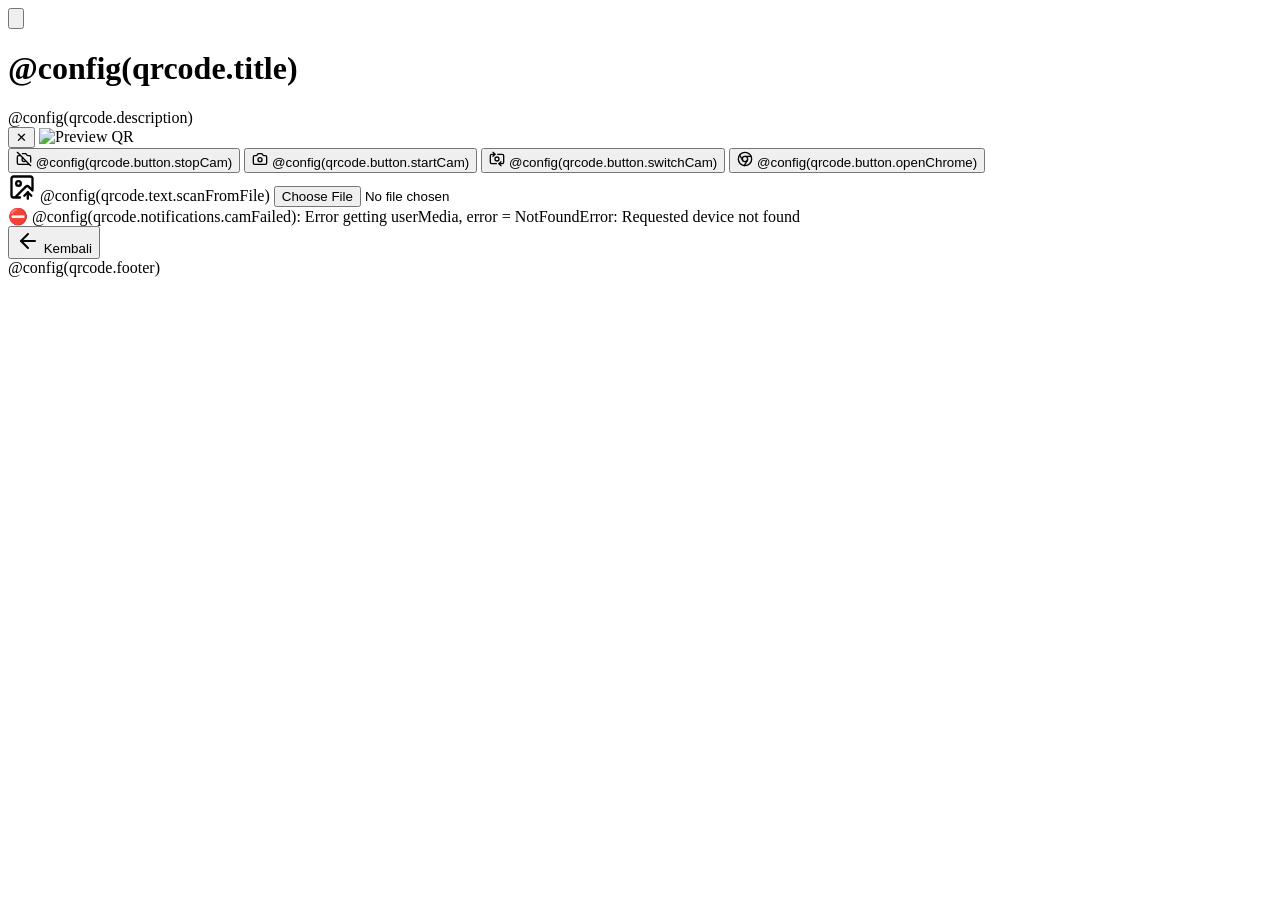
==== commit 3627ec76: "fix: style button action for cam" ====
--- a/src/index.html
+++ b/src/index.html
@@ -18,7 +18,7 @@
     <div class="bg-mesh"></div>
 
     <button
-      class="theme-toggle fixed top-5 right-5 w-11 h-11 rounded-full bg-black/5 border border-black/5 dark:bg-white/5 dark:border-white/10 flex items-center justify-center cursor-pointer backdrop-blur-md z-50 transition-all hover:rotate-12 hover:bg-black/10 dark:hover:bg-white/10"
+      class="fixed z-50 flex items-center justify-center transition-all border rounded-full cursor-pointer theme-toggle top-5 right-5 w-11 h-11 bg-black/5 border-black/5 dark:bg-white/5 dark:border-white/10 backdrop-blur-md hover:rotate-12 hover:bg-black/10 dark:hover:bg-white/10"
       title="Toggle Theme"
       type="button"
     >
@@ -35,17 +35,17 @@
 
     <div
       id="loader"
-      class="fixed inset-0 bg-slate-50 dark:bg-dark-primary z-1000 hidden items-center justify-center"
+      class="fixed inset-0 items-center justify-center hidden bg-slate-50 dark:bg-dark-primary z-1000"
     >
       <div
-        class="w-12 h-12 border-4 border-black/10 dark:border-white/10 border-t-neon-blue rounded-full animate-spin"
+        class="w-12 h-12 border-4 rounded-full border-black/10 dark:border-white/10 border-t-neon-blue animate-spin"
       ></div>
     </div>
     <div>
       <!-- Header -->
       <div class="mb-5 text-center">
         <h1
-          class="text-4xl font-semibold tracking-widest text-center text-cyan-500 dark:text-neon-blue uppercase"
+          class="text-4xl font-semibold tracking-widest text-center uppercase text-cyan-500 dark:text-neon-blue"
         >
           @config(qrcode.title)
         </h1>
@@ -95,36 +95,11 @@
       </div>
 
       <!-- Button Group -->
-      <div class="grid grid-cols-2 md:grid-cols-4 justify-center gap-3 my-5 w-fit mx-auto">
-        <button
-          type="button"
-          id="switchCamBtn"
-          class="px-5 py-2.5 rounded-full font-semibold text-sm bg-black/5 dark:bg-white/5 backdrop-blur text-slate-900 dark:text-slate-100 border border-black/5 dark:border-white/10 shadow-md hover:bg-black/10 dark:hover:bg-white/10 hover:-translate-y-0.5 transition-all flex justify-center items-center gap-2"
-        >
-          <svg
-            xmlns="http://www.w3.org/2000/svg"
-            width="16"
-            height="16"
-            viewBox="0 0 24 24"
-            fill="none"
-            stroke="currentColor"
-            stroke-width="2"
-            stroke-linecap="round"
-            stroke-linejoin="round"
-            class="text-cyan-500 dark:text-neon-blue"
-          >
-            <path d="M11 19H4a2 2 0 0 1-2-2V7a2 2 0 0 1 2-2h5" />
-            <path d="M13 5h7a2 2 0 0 1 2 2v10a2 2 0 0 1-2 2h-5" />
-            <circle cx="12" cy="12" r="3" />
-            <path d="m18 22-3-3 3-3" />
-            <path d="m6 2 3 3-3 3" />
-          </svg>
-          @config(qrcode.button.switchCam)
-        </button>
+      <div class="grid justify-center grid-cols-2 gap-3 mx-auto my-5 md:grid-cols-3 w-fit">
         <button
           type="button"
           id="stopCamBtn"
-          class="px-5 py-2.5 rounded-full font-semibold text-sm bg-black/5 dark:bg-white/5 backdrop-blur text-slate-900 dark:text-slate-100 border border-black/5 dark:border-white/10 shadow-md hover:bg-black/10 dark:hover:bg-white/10 hover:-translate-y-0.5 transition-all flex items-center gap-2 hidden"
+          class="px-5 py-2.5 rounded-lg font-semibold text-sm bg-black/5 dark:bg-white/5 backdrop-blur text-slate-900 dark:text-slate-100 border border-black/5 dark:border-white/10 shadow-md hover:bg-black/10 dark:hover:bg-white/10 hover:-translate-y-0.5 transition-all flex items-center gap-2 hidden"
         >
           <svg
             xmlns="http://www.w3.org/2000/svg"
@@ -152,7 +127,7 @@
         <button
           type="button"
           id="startCamBtn"
-          class="px-5 py-2.5 rounded-full font-semibold text-sm bg-black/5 dark:bg-white/5 backdrop-blur text-slate-900 dark:text-slate-100 border border-black/5 dark:border-white/10 shadow-md hover:bg-black/10 dark:hover:bg-white/10 hover:-translate-y-0.5 transition-all flex items-center gap-2"
+          class="px-5 py-2.5 rounded-lg font-semibold text-sm bg-black/5 dark:bg-white/5 backdrop-blur text-slate-900 dark:text-slate-100 border border-black/5 dark:border-white/10 shadow-md hover:bg-black/10 dark:hover:bg-white/10 hover:-translate-y-0.5 transition-all flex items-center gap-2"
         >
           <svg
             xmlns="http://www.w3.org/2000/svg"
@@ -175,8 +150,33 @@
         </button>
         <button
           type="button"
+          id="switchCamBtn"
+          class="px-5 py-2.5 rounded-lg font-semibold text-sm bg-black/5 dark:bg-white/5 backdrop-blur text-slate-900 dark:text-slate-100 border border-black/5 dark:border-white/10 shadow-md hover:bg-black/10 dark:hover:bg-white/10 hover:-translate-y-0.5 transition-all flex justify-center items-center gap-2"
+        >
+          <svg
+            xmlns="http://www.w3.org/2000/svg"
+            width="16"
+            height="16"
+            viewBox="0 0 24 24"
+            fill="none"
+            stroke="currentColor"
+            stroke-width="2"
+            stroke-linecap="round"
+            stroke-linejoin="round"
+            class="text-cyan-500 dark:text-neon-blue"
+          >
+            <path d="M11 19H4a2 2 0 0 1-2-2V7a2 2 0 0 1 2-2h5" />
+            <path d="M13 5h7a2 2 0 0 1 2 2v10a2 2 0 0 1-2 2h-5" />
+            <circle cx="12" cy="12" r="3" />
+            <path d="m18 22-3-3 3-3" />
+            <path d="m6 2 3 3-3 3" />
+          </svg>
+          @config(qrcode.button.switchCam)
+        </button>
+        <button
+          type="button"
           id="openChromeBtn"
-          class="px-5 py-2.5 rounded-full font-semibold text-sm bg-black/5 dark:bg-white/5 backdrop-blur text-slate-900 dark:text-slate-100 border border-black/5 dark:border-white/10 shadow-md hover:bg-black/10 dark:hover:bg-white/10 hover:-translate-y-0.5 transition-all flex items-center gap-2"
+          class="px-5 py-2.5 rounded-lg font-semibold text-sm bg-black/5 dark:bg-white/5 backdrop-blur text-slate-900 dark:text-slate-100 border border-black/5 dark:border-white/10 shadow-md hover:bg-black/10 dark:hover:bg-white/10 hover:-translate-y-0.5 transition-all flex items-center gap-2"
         >
           <svg
             xmlns="http://www.w3.org/2000/svg"
@@ -238,11 +238,11 @@
       <!-- Notification -->
       <div
         id="notifContainer"
-        class="z-40 hidden flex-col items-center justify-center w-full gap-3 mt-4 text-sm font-medium rounded-lg animate-slide-in"
+        class="z-40 flex-col items-center justify-center hidden w-full gap-3 mt-4 text-sm font-medium rounded-lg animate-slide-in"
       ></div>
 
       <button
-        class="neon-btn group uppercase tracking-widest mt-3 text-xs italic"
+        class="mt-3 text-xs italic tracking-widest uppercase neon-btn group"
         type="button"
         onclick="window.history.back()"
       >
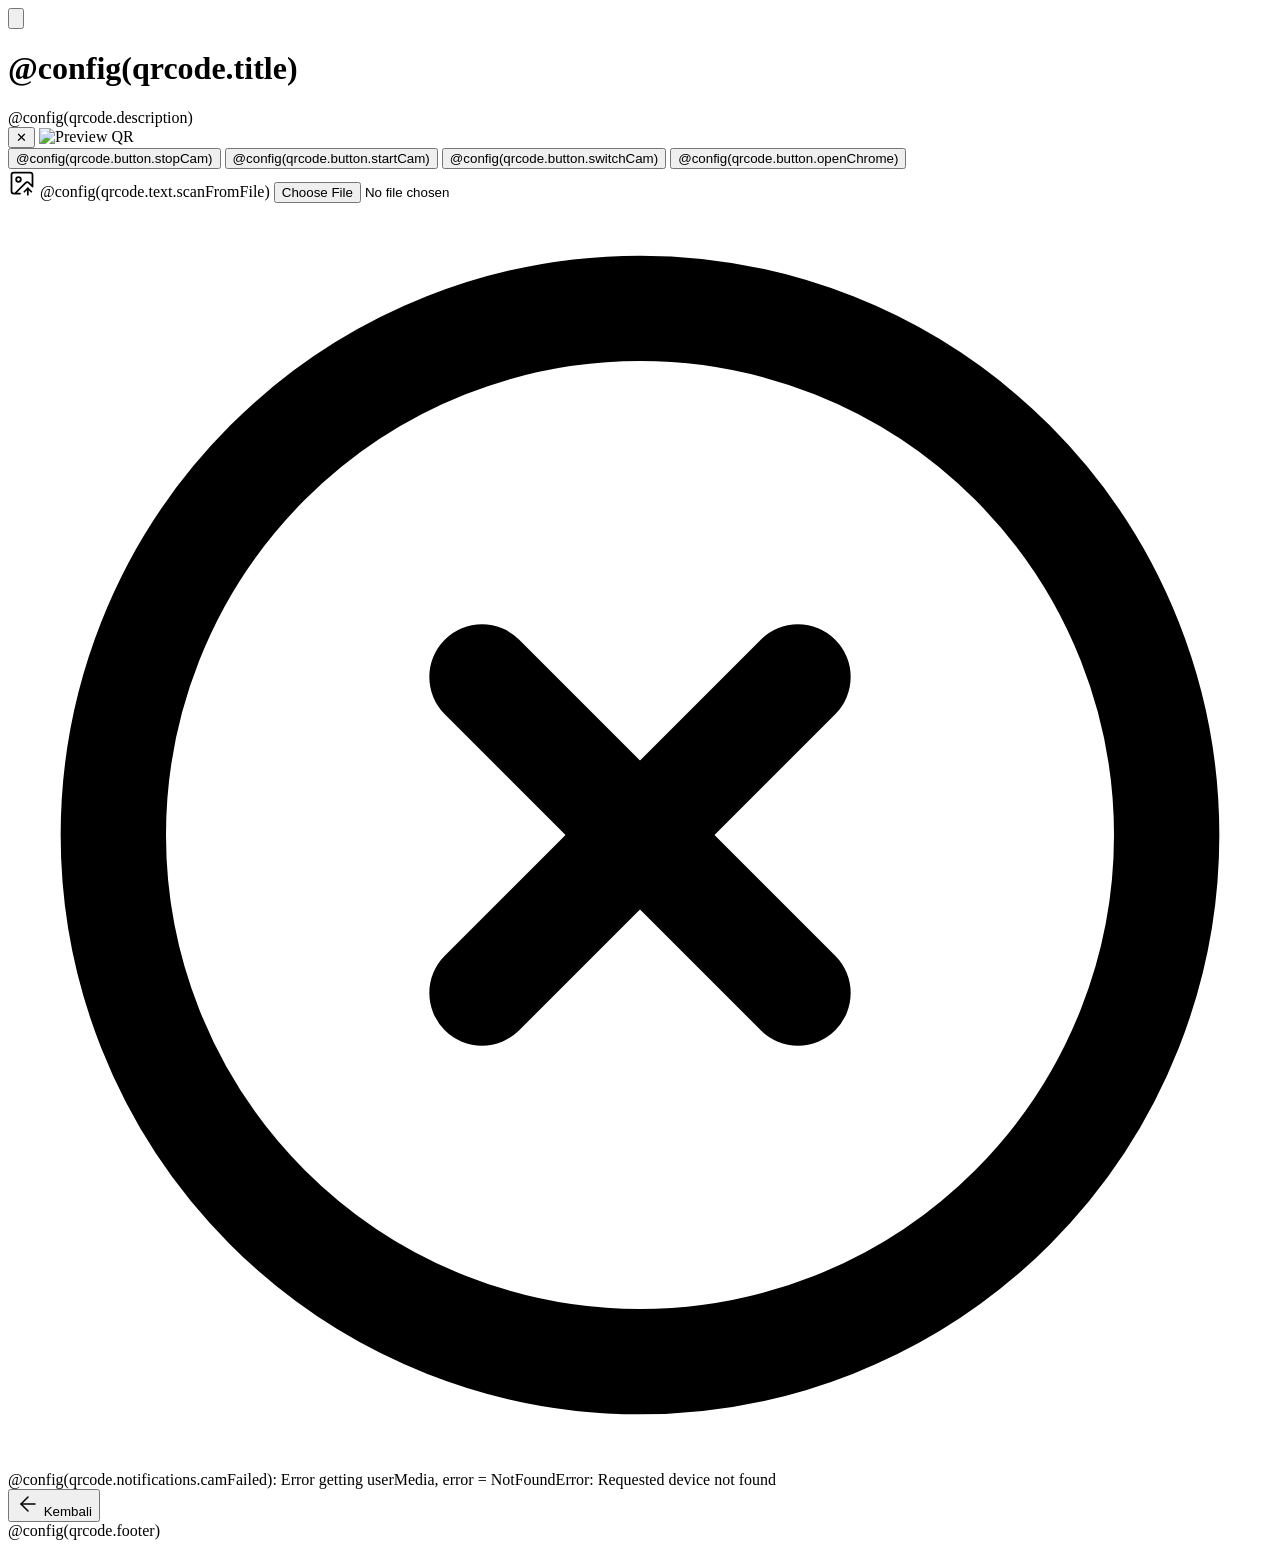
==== commit fd2571ba: "feat(ui): redesign interface with minimal aesthetic - remove mesh background and glassmorphism effec" ====
--- a/src/index.html
+++ b/src/index.html
@@ -1,1010 +1,865 @@
-<!doctype html>
-<html lang="en">
-  <head>
-    <meta charset="UTF-8">
-    <meta
-      name="viewport"
-      content="width=device-width, initial-scale=1.0, user-scalable=no, viewport-fit=cover"
-    >
-    <title>@config(qrcode.meta.title)</title>
-    <meta name="description" content="@config(qrcode.meta.description)">
-    <link rel="stylesheet" href="css/style.css">
-    <script src="js/qrcode.js"></script>
-  </head>
-
-  <body
-    class="bg-slate-50 text-slate-900 dark:bg-dark-primary dark:text-white font-['Outfit',sans-serif] min-h-screen flex items-center justify-center overflow-x-hidden p-4 transition-all w-full"
-  >
-    <div class="bg-mesh"></div>
-
-    <button
-      class="fixed z-50 flex items-center justify-center transition-all border rounded-full cursor-pointer theme-toggle top-5 right-5 w-11 h-11 bg-black/5 border-black/5 dark:bg-white/5 dark:border-white/10 backdrop-blur-md hover:rotate-12 hover:bg-black/10 dark:hover:bg-white/10"
-      title="Toggle Theme"
-      type="button"
-    >
-      <svg
-        xmlns="http://www.w3.org/2000/svg"
-        class="w-5 h-5 fill-current"
-        viewBox="0 0 24 24"
-      >
-        <path
-          d="M12 7c-2.76 0-5 2.24-5 5s2.24 5 5 5 5-2.24 5-5-2.24-5-5-5zM2 13h2c.55 0 1-.45 1-1s-.45-1-1-1H2c-.55 0-1 .45-1 1s.45 1 1 1zm18 0h2c.55 0 1-.45 1-1s-.45-1-1-1h-2c-.55 0-1 .45-1 1s.45 1 1 1zM11 2v2c0 .55.45 1 1 1s1-.45 1-1V2c0-.55-.45-1-1-1s-1 .45-1 1zm0 18v2c0 .55.45 1 1 1s1-.45 1-1v-2c0-.55-.45-1-1-1s-1 .45-1 1zM5.99 4.58c-.39-.39-1.03-.39-1.41 0s-.39 1.03 0 1.41l1.06 1.06c.39.39 1.03.39 1.41 0s.39-1.03 0-1.41L5.99 4.58zm12.37 12.37c-.39-.39-1.03-.39-1.41 0s-.39 1.03 0 1.41l1.06 1.06c.39.39 1.03.39 1.41 0s.39-1.03 0-1.41l-1.06-1.06zm1.06-12.37c-.39-.39-1.03-.39-1.41 0l-1.06 1.06c-.39.39-.39 1.03 0 1.41s1.03.39 1.41 0l1.06-1.06c.39-.38.39-1.02 0-1.41zm-12.37 12.37c-.39-.39-1.03-.39-1.41 0l-1.06 1.06c-.39.39-.39 1.03 0 1.41s1.03.39 1.41 0l1.06-1.06c.38-.38.38-1.02 0-1.41z"
-        />
-      </svg>
-    </button>
-
-    <div
-      id="loader"
-      class="fixed inset-0 items-center justify-center hidden bg-slate-50 dark:bg-dark-primary z-1000"
-    >
-      <div
-        class="w-12 h-12 border-4 rounded-full border-black/10 dark:border-white/10 border-t-neon-blue animate-spin"
-      ></div>
-    </div>
-    <div>
-      <!-- Header -->
-      <div class="mb-5 text-center">
-        <h1
-          class="text-4xl font-semibold tracking-widest text-center uppercase text-cyan-500 dark:text-neon-blue"
-        >
-          @config(qrcode.title)
-        </h1>
-        <div
-          class="mt-1 text-xs tracking-widest uppercase text-slate-500 dark:text-white/50"
-        >
-          @config(qrcode.description)
-        </div>
-      </div>
-
-      <!-- Camera Stage -->
-      <div
-        class="camera-stage relative rounded-xl overflow-hidden my-4 border border-white/15 aspect-[4/3]"
-      >
-        <div id="reader" class="w-full h-full bg-black/10 dark:bg-black"></div>
-
-        <!-- Preview Stage -->
-        <div
-          id="previewStage"
-          class="absolute top-0 left-0 z-10 items-center justify-center hidden w-full h-full bg-black/10 dark:bg-black preview-stage"
-        >
-          <button
-            type="button"
-            id="closePreviewBtn"
-            class="absolute top-2.5 right-2.5 bg-black/10 dark:bg-black border-none text-white w-8 h-8 rounded-xl cursor-pointer text-lg flex items-center justify-center z-20 hover:bg-red-700 transition-colors"
-          >
-            ✕
-          </button>
-          <img
-            id="previewImg"
-            alt="Preview QR"
-            class="object-contain max-w-full max-h-full"
-          >
-        </div>
-
-        <!-- Scan Overlay -->
-        <div
-          class="absolute top-0 left-0 z-20 w-full h-full pointer-events-none scan-overlay rounded-xl"
-        >
-          <!-- <div
-            class="absolute top-[15px] left-[15px] right-[15px] bottom-[15px] border-2 border-[rgba(56,189,248,0.6)] rounded-xl shadow-[0_0_0_2px_rgba(0,0,0,0.3),0_0_20px_rgba(56,189,248,0.3)] animate-scan-pulse"
-          ></div> -->
-          <div
-            class="absolute top-1/2 left-5 right-5 h-1 bg-gradient-to-r from-transparent via-[#38BDF8] to-transparent -translate-y-1/2 animate-scan-line opacity-70"
-          ></div>
-        </div>
-      </div>
-
-      <!-- Button Group -->
-      <div class="grid justify-center grid-cols-2 gap-3 mx-auto my-5 md:grid-cols-3 w-fit">
-        <button
-          type="button"
-          id="stopCamBtn"
-          class="px-5 py-2.5 rounded-lg font-semibold text-sm bg-black/5 dark:bg-white/5 backdrop-blur text-slate-900 dark:text-slate-100 border border-black/5 dark:border-white/10 shadow-md hover:bg-black/10 dark:hover:bg-white/10 hover:-translate-y-0.5 transition-all flex items-center gap-2 hidden"
-        >
-          <svg
-            xmlns="http://www.w3.org/2000/svg"
-            width="16"
-            height="16"
-            viewBox="0 0 24 24"
-            fill="none"
-            stroke="currentColor"
-            stroke-width="2"
-            stroke-linecap="round"
-            stroke-linejoin="round"
-            class="text-cyan-500 dark:text-neon-blue"
-          >
-            <path d="M14.564 14.558a3 3 0 1 1-4.122-4.121" />
-            <path d="m2 2 20 20" />
-            <path
-              d="M20 20H4a2 2 0 0 1-2-2V9a2 2 0 0 1 2-2h1.997a2 2 0 0 0 .819-.175"
-            />
-            <path
-              d="M9.695 4.024A2 2 0 0 1 10.004 4h3.993a2 2 0 0 1 1.76 1.05l.486.9A2 2 0 0 0 18.003 7H20a2 2 0 0 1 2 2v7.344"
-            />
-          </svg>
-          @config(qrcode.button.stopCam)
-        </button>
-        <button
-          type="button"
-          id="startCamBtn"
-          class="px-5 py-2.5 rounded-lg font-semibold text-sm bg-black/5 dark:bg-white/5 backdrop-blur text-slate-900 dark:text-slate-100 border border-black/5 dark:border-white/10 shadow-md hover:bg-black/10 dark:hover:bg-white/10 hover:-translate-y-0.5 transition-all flex items-center gap-2"
-        >
-          <svg
-            xmlns="http://www.w3.org/2000/svg"
-            width="16"
-            height="16"
-            viewBox="0 0 24 24"
-            fill="none"
-            stroke="currentColor"
-            stroke-width="2"
-            stroke-linecap="round"
-            stroke-linejoin="round"
-            class="text-cyan-500 dark:text-neon-blue"
-          >
-            <path
-              d="M13.997 4a2 2 0 0 1 1.76 1.05l.486.9A2 2 0 0 0 18.003 7H20a2 2 0 0 1 2 2v9a2 2 0 0 1-2 2H4a2 2 0 0 1-2-2V9a2 2 0 0 1 2-2h1.997a2 2 0 0 0 1.759-1.048l.489-.904A2 2 0 0 1 10.004 4z"
-            />
-            <circle cx="12" cy="13" r="3" />
-          </svg>
-          @config(qrcode.button.startCam)
-        </button>
-        <button
-          type="button"
-          id="switchCamBtn"
-          class="px-5 py-2.5 rounded-lg font-semibold text-sm bg-black/5 dark:bg-white/5 backdrop-blur text-slate-900 dark:text-slate-100 border border-black/5 dark:border-white/10 shadow-md hover:bg-black/10 dark:hover:bg-white/10 hover:-translate-y-0.5 transition-all flex justify-center items-center gap-2"
-        >
-          <svg
-            xmlns="http://www.w3.org/2000/svg"
-            width="16"
-            height="16"
-            viewBox="0 0 24 24"
-            fill="none"
-            stroke="currentColor"
-            stroke-width="2"
-            stroke-linecap="round"
-            stroke-linejoin="round"
-            class="text-cyan-500 dark:text-neon-blue"
-          >
-            <path d="M11 19H4a2 2 0 0 1-2-2V7a2 2 0 0 1 2-2h5" />
-            <path d="M13 5h7a2 2 0 0 1 2 2v10a2 2 0 0 1-2 2h-5" />
-            <circle cx="12" cy="12" r="3" />
-            <path d="m18 22-3-3 3-3" />
-            <path d="m6 2 3 3-3 3" />
-          </svg>
-          @config(qrcode.button.switchCam)
-        </button>
-        <button
-          type="button"
-          id="openChromeBtn"
-          class="px-5 py-2.5 rounded-lg font-semibold text-sm bg-black/5 dark:bg-white/5 backdrop-blur text-slate-900 dark:text-slate-100 border border-black/5 dark:border-white/10 shadow-md hover:bg-black/10 dark:hover:bg-white/10 hover:-translate-y-0.5 transition-all flex items-center gap-2"
-        >
-          <svg
-            xmlns="http://www.w3.org/2000/svg"
-            width="16"
-            height="16"
-            viewBox="0 0 24 24"
-            fill="none"
-            stroke="currentColor"
-            stroke-width="2"
-            stroke-linecap="round"
-            stroke-linejoin="round"
-            class="text-cyan-500 dark:text-neon-blue"
-          >
-            <path d="M10.88 21.94 15.46 14" />
-            <path d="M21.17 8H12" />
-            <path d="M3.95 6.06 8.54 14" />
-            <circle cx="12" cy="12" r="10" />
-            <circle cx="12" cy="12" r="4" />
-          </svg>
-          @config(qrcode.button.openChrome)
-        </button>
-      </div>
-
-      <!-- Upload Area -->
-      <div>
-        <label
-          id="dropZone"
-          for="fileInput"
-          class="flex flex-col items-center justify-center gap-2 p-4 transition border-2 border-dashed cursor-pointer border-black/10 dark:border-white/10 rounded-2xl hover:border-neon-blue dark:hover:border-neon-blue hover:bg-black/5 dark:hover:bg-white/5"
-        >
-          <!-- <span class="text-2xl">📂</span> -->
-          <svg
-            xmlns="http://www.w3.org/2000/svg"
-            width="28"
-            height="28"
-            viewBox="0 0 24 24"
-            fill="none"
-            stroke="currentColor"
-            stroke-width="2"
-            stroke-linecap="round"
-            stroke-linejoin="round"
-            class=" text-cyan-500 dark:text-neon-blue"
-          >
-            <path
-              d="M10.3 21H5a2 2 0 0 1-2-2V5a2 2 0 0 1 2-2h14a2 2 0 0 1 2 2v10l-3.1-3.1a2 2 0 0 0-2.814.014L6 21"
-            />
-            <path d="m14 19.5 3-3 3 3" />
-            <path d="M17 22v-5.5" />
-            <circle cx="9" cy="9" r="2" />
-          </svg>
-          <span class="text-sm text-slate-500 dark:text-slate-300"
-            >@config(qrcode.text.scanFromFile)</span
-          >
-        </label>
-
-        <input type="file" id="fileInput" accept="image/*" class="hidden">
-      </div>
-
-      <!-- Notification -->
-      <div
-        id="notifContainer"
-        class="z-40 flex-col items-center justify-center hidden w-full gap-3 mt-4 text-sm font-medium rounded-lg animate-slide-in"
-      ></div>
-
-      <button
-        class="mt-3 text-xs italic tracking-widest uppercase neon-btn group"
-        type="button"
-        onclick="window.history.back()"
-      >
-        <svg
-          class="w-4 h-4 transition-transform group-hover:-translate-x-1"
-          xmlns="http://www.w3.org/2000/svg"
-          width="24"
-          height="24"
-          viewBox="0 0 24 24"
-          fill="none"
-          stroke="currentColor"
-          stroke-width="2"
-          stroke-linecap="round"
-          stroke-linejoin="round"
-        >
-          <path d="m12 19-7-7 7-7" />
-          <path d="M19 12H5" />
-        </svg>
-        Kembali
-      </button>
-
-      <!-- Result Card -->
-      <!-- <div id="resultCard" class="hidden p-4 mt-4 border bg-black/50 rounded-2xl border-white/10 backdrop-blur-md">
-      <div class="text-xs uppercase tracking-wide text-slate-400 mb-2 flex items-center gap-1.5">
-        <span>Result Scan</span>
-      </div>
-      <div id="resultText" class="font-mono text-sm leading-relaxed break-all text-slate-200"></div>
-      <div id="redirectContainer" class="flex flex-wrap justify-end gap-2 mt-3"></div>
-    </div> -->
-
-      <footer
-        class="text-center mt-12 text-[9px] uppercase tracking-[0.3em] text-slate-400 dark:text-white/70"
-      >
-        @config(qrcode.footer)
-      </footer>
-    </div>
-
-    <script>
-    // ======================= KONFIGURASI =======================
-    let html5QrCode = null;
-    let currentCameraId = null;
-    let isScanning = false;
-    const devicesList = [];
-
-    // DOM Elements
-    const notifContainer = document.querySelector('#notifContainer');
-    // const resultCard = document.querySelector("#resultCard");
-    // const resultText = document.querySelector("#resultText");
-    // const redirectContainer = document.querySelector("#redirectContainer");
-    const switchBtn = document.querySelector('#switchCamBtn');
-    const stopBtn = document.querySelector('#stopCamBtn');
-    const startBtn = document.querySelector('#startCamBtn');
-    const fileInput = document.querySelector('#fileInput');
-    const previewStage = document.querySelector('#previewStage');
-    const previewImg = document.querySelector('#previewImg');
-    const closePreviewBtn = document.querySelector('#closePreviewBtn');
-    const scanLine = document.querySelector('.animate-scan-line');
-
-    function updateCameraButtons() {
-      if (isScanning) {
-        startBtn.classList.add('hidden');
-        stopBtn.classList.remove('hidden');
-        switchBtn.classList.remove('hidden');
-      } else {
-        startBtn.classList.remove('hidden');
-        stopBtn.classList.add('hidden');
-        switchBtn.classList.add('hidden');
-      }
-    }
-
-    // Theme
-    document.addEventListener('DOMContentLoaded', () => {
-      // Theme Management
-      const initTheme = () => {
-        const savedTheme = localStorage.getItem('hotspot-theme') || 'dark';
-        document.documentElement.classList.toggle(
-          'dark',
-          savedTheme === 'dark'
-        );
-        updateThemeIcon(savedTheme);
-        updateBodyTheme(savedTheme);
-      };
-
-      const toggleTheme = () => {
-        const isDark = document.documentElement.classList.toggle('dark');
-        const newTheme = isDark ? 'dark' : 'light';
-        localStorage.setItem('hotspot-theme', newTheme);
-        updateThemeIcon(newTheme);
-        updateBodyTheme(newTheme);
-      };
-
-      const updateBodyTheme = (theme) => {
-        if (theme === 'light') {
-          document.body.classList.remove(
-            'dark:bg-dark-primary',
-            'dark:text-white',
-            'bg-dark-primary',
-            'text-white'
-          );
-          document.body.classList.add('bg-slate-50', 'text-slate-900');
-        } else {
-          document.body.classList.add('bg-dark-primary', 'text-white');
-          document.body.classList.remove('bg-slate-50', 'text-slate-900');
-        }
-      };
-
-      const updateThemeIcon = (theme) => {
-        const iconContainer = document.querySelector('.theme-toggle');
-        if (iconContainer) {
-          if (theme === 'dark') {
-            iconContainer.innerHTML =
-              '<svg xmlns="http://www.w3.org/2000/svg" class="w-5 h-5 fill-current" viewBox="0 0 24 24"><path d="M12 7c-2.76 0-5 2.24-5 5s2.24 5 5 5 5-2.24 5-5-2.24-5-5-5zM2 13h2c.55 0 1-.45 1-1s-.45-1-1-1H2c-.55 0-1 .45-1 1s.45 1 1 1zm18 0h2c.55 0 1-.45 1-1s-.45-1-1-1h-2c-.55 0-1 .45-1 1s.45 1 1 1zM11 2v2c0 .55.45 1 1 1s1-.45 1-1V2c0-.55-.45-1-1-1s-1 .45-1 1zm0 18v2c0 .55.45 1 1 1s1-.45 1-1v-2c0-.55-.45-1-1-1s-1 .45-1 1zM5.99 4.58c-.39-.39-1.03-.39-1.41 0s-.39 1.03 0 1.41l1.06 1.06c.39.39 1.03.39 1.41 0s.39-1.03 0-1.41L5.99 4.58zm12.37 12.37c-.39-.39-1.03-.39-1.41 0s-.39 1.03 0 1.41l1.06 1.06c.39.39 1.03.39 1.41 0s.39-1.03 0-1.41l-1.06-1.06zm1.06-12.37c-.39-.39-1.03-.39-1.41 0l-1.06 1.06c-.39.39-.39 1.03 0 1.41s1.03.39 1.41 0l1.06-1.06c.39-.38.39-1.02 0-1.41zm-12.37 12.37c-.39-.39-1.03-.39-1.41 0l-1.06 1.06c-.39.39-.39 1.03 0 1.41s1.03.39 1.41 0l1.06-1.06c.38-.38.38-1.02 0-1.41z"/></svg>';
-          } else {
-            iconContainer.innerHTML =
-              '<svg xmlns="http://www.w3.org/2000/svg" class="w-5 h-5 fill-current" viewBox="0 0 24 24"><path d="M12.12 22a10 10 0 0 1-7.143-3.047A10.11 10.11 0 0 1 2.25 12c0-5.561 4.506-10.035 10.04-10.035a9.91 9.91 0 0 1 7.074 2.935 1 1 0 0 1-.26 1.564 8.01 8.01 0 0 0-4.321 13.9 1 1 0 0 1 .42 1.43 9.94 9.94 0 0 1-3.083 2.136c-.328.14-.678.188-1 .188l-.001.011z"/></svg>';
-          }
-        }
-      };
-
-      const themeToggleBtn = document.querySelector('.theme-toggle');
-      if (themeToggleBtn) themeToggleBtn.addEventListener('click', toggleTheme);
-      initTheme();
-    });
-
-    // Helper functions
-    function getNotificationStyle(type) {
-      const styles = {
-        success:
-          'bg-green-500/10 border-green-500 text-green-600 dark:text-green-400',
-        error: 'bg-red-500/10 border-red-500 text-red-600 dark:text-red-400',
-        warning:
-          'bg-amber-500/10 border-amber-500 text-amber-600 dark:text-amber-400',
-        info: 'bg-blue-500/10 border-blue-500 text-blue-600 dark:text-blue-400',
-      };
-
-      return `py-3 px-4 w-full rounded-lg font-medium flex items-center gap-3 text-sm backdrop-blur-md border-l-4 animate-slide-in ${styles[type] || styles.info}`;
-    }
-
-    const notifCache = new Map();
-
-    function showNotification(message, type = 'info') {
-      const key = `${type}:${message}`;
-      const now = Date.now();
-
-      const TTL = type === 'error' ? 4000 : 3000;
-
-      // prevent duplicate notif
-      if (notifCache.has(key)) {
-        const lastTime = notifCache.get(key);
-        if (now - lastTime < TTL) {
-          return;
-        }
-      }
-
-      // store last time
-      notifCache.set(key, now);
-
-      // cleanup cache
-      setTimeout(() => {
-        notifCache.delete(key);
-      }, TTL);
-
-      // ================= UI =================
-      if (notifContainer.classList.contains('hidden')) {
-        notifContainer.classList.remove('hidden');
-        notifContainer.classList.add('flex');
-      }
-
-      const notif = document.createElement('div');
-      notif.className = getNotificationStyle(type);
-
-      const icon =
-        type === 'success'
-          ? '✅'
-          : type === 'error'
-            ? '⛔'
-            : type === 'warning'
-              ? '⚠️'
-              : 'ℹ️';
-
-      notif.innerHTML = `<span>${icon}</span> ${message}`;
-      notifContainer.prepend(notif);
-
-      // remove notif
-      setTimeout(() => {
-        notif.classList.add(
-          'opacity-0',
-          'translate-y-2',
-          'transition-all',
-          'duration-300'
-        );
-
-        setTimeout(() => {
-          notif.remove();
-          if (notifContainer.children.length === 0) {
-            notifContainer.classList.add('hidden');
-          }
-        }, 300);
-      }, TTL);
-
-      // remove when click
-      notif.addEventListener('click', () => {
-        notif.remove();
-        notifCache.delete(key); // 🔥 reset juga cache
-        if (notifContainer.children.length === 0) {
-          notifContainer.classList.add('hidden');
-        }
-      });
-
-      // max 4 notif
-      const maxNotif = 4;
-      if (notifContainer.children.length > maxNotif) {
-        notifContainer.removeChild(notifContainer.lastChild);
-      }
-    }
-
-    function isValidUrl(str) {
-      if (!str) return false;
-
-      try {
-        const url = new URL(str.trim());
-
-        // check have http/https
-        if (url.protocol !== 'http:' && url.protocol !== 'https:') {
-          return false;
-        }
-
-        // decode query (handle encoded)
-        const decodedQuery = decodeURIComponent(url.search).toLowerCase();
-
-        // cek parameter username / password
-        const hasUser = /(?:\?|&)(username)=/i.test(decodedQuery);
-        const hasPass = /(?:\?|&)(password)=/i.test(decodedQuery);
-
-        return hasUser || hasPass;
-      } catch (e) {
-        return false;
-      }
-    }
-
-    function escapeHtml(str) {
-      if (!str) return '';
-      return str.replace(/[&<>]/g, (m) => {
-        if (m === '&') return '&amp;';
-        if (m === '<') return '&lt;';
-        if (m === '>') return '&gt;';
-        return m;
-      });
-    }
-
-    function processScannedQR(qrText) {
-      if (!qrText || qrText.trim() === '') {
-        showNotification('@config(qrcode.notifications.qrInvalid)', 'warning');
-        return;
-      }
-
-      qrText = qrText.trim();
-      const isUrl = isValidUrl(qrText);
-
-      // resultCard.style.display = "block";
-
-      if (isUrl) {
-        // resultText.innerHTML = `🌐 <strong>Link Terdeteksi:</strong><br>${escapeHtml(qrText)}`;
-        showNotification('@config(qrcode.notifications.qrSuccess)', 'success');
-
-        // redirectContainer.innerHTML = `<button class="redirect-btn bg-gradient-to-r from-blue-600 to-blue-500 border-none rounded-full px-5 py-2 text-white font-semibold text-sm cursor-pointer transition-all hover:scale-95 inline-flex items-center gap-1.5" id="manualRedirectBtn">🔗 Buka Link Sekarang</button>`;
-        // const manualBtn = document.getElementById("manualRedirectBtn");
-        // if (manualBtn) {
-        //   manualBtn.addEventListener("click", () => {
-        //     window.location.href = qrText;
-        //   });
-        // }
-
-        // Authentikasi (redirect)
-        setTimeout(() => {
-          window.location.href = qrText;
-        }, 1000);
-      } else {
-        let displayContent = '';
-        let isHotspot = false;
-        let wifiName = '',
-          wifiPass = '';
-
-        if (qrText.startsWith('WIFI:')) {
-          isHotspot = true;
-          const ssidMatch = qrText.match(/S:([^;]+)/);
-          const passMatch = qrText.match(/P:([^;]+)/);
-          const encMatch = qrText.match(/T:([^;]+)/);
-          if (ssidMatch) wifiName = ssidMatch[1];
-          if (passMatch) wifiPass = passMatch[1];
-          const encryption = encMatch ? encMatch[1] : 'WPA';
-
-          displayContent = `📶 <strong>KONFIGURASI HOTSPOT</strong><br>
-                      🔒 Enkripsi: ${encryption}<br>
-                      📡 SSID: ${wifiName}<br>
-                      🔑 Password: ${wifiPass ? wifiPass : '(tanpa password)'}<br>
-                      <span class="text-xs opacity-70">✨ Bukan link, tidak bisa redirect otomatis</span>`;
-
-          showNotification(`Hotspot: ${wifiName} berhasil discan`, 'success');
-        } else {
-          displayContent = `📄 <strong>Data QR (bukan link)</strong><br>${escapeHtml(qrText)}<br>
-                      <span class="text-xs text-amber-500">⚠️ Bukan link yang valid, tidak bisa redirect</span>`;
-          showNotification(
-            '@config(qrcode.notifications.qrInvalid)',
-            'warning'
-          );
-        }
-
-        // resultText.innerHTML = displayContent;
-        // redirectContainer.innerHTML = "";
-
-        if (isHotspot && wifiPass) {
-          const copyBtn = document.createElement('button');
-          copyBtn.className =
-            'bg-black/5 dark:bg-white/5 border border-black/5 dark:border-white/10 rounded-full px-5 py-2 text-slate-900 dark:text-white font-semibold text-sm cursor-pointer transition-all hover:scale-95 inline-flex items-center gap-1.5';
-          copyBtn.innerHTML = '📋 Copy Password';
-          copyBtn.onclick = () => {
-            navigator.clipboard.writeText(wifiPass);
-            showNotification(
-              'Password hotspot disalin ke clipboard!',
-              'success'
-            );
-          };
-          // redirectContainer.appendChild(copyBtn);
-        } else if (!isUrl && !isHotspot && qrText.length > 0) {
-          const copyTextBtn = document.createElement('button');
-          copyTextBtn.className =
-            'bg-black/5 dark:bg-white/5 border border-black/5 dark:border-white/10 rounded-full px-5 py-2 text-slate-900 dark:text-white font-semibold text-sm cursor-pointer transition-all hover:scale-95 inline-flex items-center gap-1.5';
-          copyTextBtn.innerHTML = '📋 Copy Teks';
-          copyTextBtn.onclick = () => {
-            navigator.clipboard.writeText(qrText);
-            showNotification('Teks QR disalin!', 'success');
-          };
-          // redirectContainer.appendChild(copyTextBtn);
-        }
-      }
-    }
-
-    // ===================== KAMERA & QR SCANNER =====================
-    async function loadCameras() {
-      try {
-        const devices = await Html5Qrcode.getCameras();
-
-        devicesList.length = 0;
-        devices.forEach((d) => {
-          devicesList.push({
-            id: d.id,
-            label: d.label,
-          });
-        });
-
-        const backCam = devicesList.find(
-          (d) =>
-            d.label.toLowerCase().includes('back') ||
-            d.label.toLowerCase().includes('rear')
-        );
-
-        currentCameraId = backCam ? backCam.id : devicesList[0]?.id;
-
-        console.log('Selected camera:', currentCameraId);
-      } catch (err) {
-        console.error(err);
-      }
-    }
-
-    let currentTrack = null;
-
-    function setupCameraTrack() {
-      const videoElem = document.querySelector('#reader video');
-
-      if (videoElem?.srcObject) {
-        const tracks = videoElem.srcObject.getVideoTracks();
-
-        if (tracks.length > 0) {
-          currentTrack = tracks[0];
-          console.log('Camera track ready');
-        }
-      }
-    }
-
-    async function initAndStartCamera() {
-      if (html5QrCode && isScanning) return;
-
-      try {
-        const readerElement = document.getElementById('reader');
-        if (readerElement) readerElement.innerHTML = '';
-
-        html5QrCode = new Html5Qrcode('reader');
-
-        const qrboxFunction = (viewfinderWidth, viewfinderHeight) => {
-          const minEdgePercentage = 1; // 100%
-          const minEdgeSize = Math.min(viewfinderWidth, viewfinderHeight);
-          const qrboxSize = Math.floor(minEdgeSize * minEdgePercentage);
-          return {
-            width: qrboxSize,
-            height: qrboxSize,
-          };
-        };
-
-        const config = {
-          fps: 30,
-          qrbox: qrboxFunction,
-          aspectRatio: 4 / 3,
-          showTorchButtonIfSupported: true,
-          videoConstraints: {
-            deviceId: { exact: currentCameraId },
-            width: { ideal: 1280 },
-            height: { ideal: 720 },
-            advanced: [{ focusMode: 'continuous' }],
-          },
-        };
-
-        await html5QrCode.start(
-          {
-            deviceId: { exact: currentCameraId },
-          },
-          config,
-          (decodedText) => {
-            if (decodedText?.trim()) {
-              processScannedQR(decodedText);
-            }
-          }
-        );
-        setTimeout(setupCameraTrack, 500);
-
-        isScanning = true;
-        updateCameraButtons();
-        showNotification('@config(qrcode.notifications.camStart)', 'info');
-      } catch (err) {
-        console.error('Start camera failed:', err);
-        showNotification(
-          `@config(qrcode.notifications.camFailed): ${err}`,
-          'error'
-        );
-        html5QrCode = null;
-        isScanning = false;
-        updateCameraButtons();
-      }
-    }
-
-    async function stopCamera() {
-      if (html5QrCode && isScanning) {
-        try {
-          await html5QrCode.stop();
-          await html5QrCode.clear();
-          isScanning = false;
-        } catch (err) {
-          console.warn('Stop error:', err);
-        }
-      }
-      html5QrCode = null;
-      isScanning = false;
-      updateCameraButtons();
-    }
-
-    async function switchCamera() {
-      if (!isScanning) {
-        showNotification('@config(qrcode.notifications.camFailed)', 'warning');
-        return;
-      }
-
-      if (!devicesList || devicesList.length < 2) {
-        showNotification(
-          '@config(qrcode.notifications.camNotAvailable)',
-          'warning'
-        );
-        return;
-      }
-
-      try {
-        let nextId;
-        if (!currentCameraId) {
-          nextId = devicesList[0].id;
-        } else {
-          const currentIdx = devicesList.findIndex(
-            (d) => d.id === currentCameraId
-          );
-          const nextIdx = (currentIdx + 1) % devicesList.length;
-          nextId = devicesList[nextIdx].id;
-        }
-
-        currentCameraId = nextId;
-
-        await stopCamera();
-
-        html5QrCode = new Html5Qrcode('reader');
-
-        const qrboxFunction = (viewfinderWidth, viewfinderHeight) => {
-          const minEdgePercentage = 1; // 100%
-          const minEdgeSize = Math.min(viewfinderWidth, viewfinderHeight);
-          const qrboxSize = Math.floor(minEdgeSize * minEdgePercentage);
-          return {
-            width: qrboxSize,
-            height: qrboxSize,
-          };
-        };
-
-        const config = {
-          fps: 30,
-          qrbox: qrboxFunction,
-          aspectRatio: 4 / 3,
-          showTorchButtonIfSupported: true,
-          videoConstraints: {
-            deviceId: { exact: currentCameraId },
-            width: { ideal: 1280 },
-            height: { ideal: 720 },
-            advanced: [{ focusMode: 'continuous' }],
-          },
-        };
-
-        await html5QrCode.start(
-          {
-            deviceId: { exact: currentCameraId },
-          },
-          config,
-          (decodedText) => {
-            if (decodedText && decodedText.trim() !== '') {
-              processScannedQR(decodedText);
-            }
-          }
-        );
-        setTimeout(setupCameraTrack, 500);
-
-        isScanning = true;
-        updateCameraButtons();
-        showNotification(
-          `@config(qrcode.notifications.camSwitching)`,
-          'success'
-        );
-      } catch (err) {
-        console.error('Switch camera error:', err);
-        showNotification(
-          '@config(qrcode.notifications.camSwitchingFailed)',
-          'error'
-        );
-        if (!isScanning) {
-          initAndStartCamera().catch((e) => console.warn(e));
-        }
-      }
-    }
-
-    const readerElement = document.querySelector('#reader');
-
-    let lastFocusTime = 0;
-
-    readerElement.addEventListener('click', async () => {
-      const now = Date.now();
-      if (now - lastFocusTime < 800) return;
-
-      lastFocusTime = now;
-
-      try {
-        const track = html5QrCode?.getRunningTrack();
-        if (!track) return;
-
-        const capabilities = track.getCapabilities();
-
-        if (capabilities.focusMode) {
-          await track.applyConstraints({
-            advanced: [{ focusMode: 'continuous' }],
-          });
-        }
-      } catch (e) {
-        console.warn(e);
-      }
-    });
-
-    // ===================== UPLOAD FILE =====================
-    // Drag & Drop
-    const dropZone = document.getElementById('dropZone');
-    // prevent default make drop work
-    ['dragenter', 'dragover', 'dragleave', 'drop'].forEach((eventName) => {
-      dropZone.addEventListener(eventName, (e) => {
-        e.preventDefault();
-        e.stopPropagation();
-      });
-    });
-
-    // effect when drag in
-    ['dragenter', 'dragover'].forEach((eventName) => {
-      dropZone.addEventListener(eventName, () => {
-        dropZone.classList.add(
-          'border-neon-blue',
-          'bg-black/5',
-          'dark:bg-white/5'
-        );
-      });
-    });
-
-    // back to default when out
-    ['dragleave', 'drop'].forEach((eventName) => {
-      dropZone.addEventListener(eventName, () => {
-        dropZone.classList.remove(
-          'border-neon-blue',
-          'bg-black/5',
-          'dark:bg-white/5'
-        );
-      });
-    });
-
-    // handle file drop
-    dropZone.addEventListener('drop', (e) => {
-      const files = e.dataTransfer.files;
-
-      if (files && files.length > 0) {
-        fileInput.files = files;
-        fileInput.dispatchEvent(new Event('change'));
-      }
-    });
-
-    function showImagePreview(file) {
-      if (file) {
-        const reader = new FileReader();
-        reader.onload = (e) => {
-          previewImg.src = e.target.result;
-          previewStage.style.display = 'flex';
-        };
-        reader.readAsDataURL(file);
-      } else {
-        previewStage.style.display = 'none';
-        previewImg.src = '';
-      }
-    }
-
-    function hidePreview() {
-      previewStage.style.display = 'none';
-      previewImg.src = '';
-      fileInput.value = '';
-    }
-
-    async function onFileSelected(file) {
-      if (!file) return;
-      scanLine.classList.add('[animation-duration:1s]');
-
-      const wasScanning = isScanning;
-      if (wasScanning) {
-        await stopCamera();
-      }
-
-      showImagePreview(file);
-      // showNotification('Memproses gambar, mencari QR Code...', 'info');
-
-      const tempScanner = new Html5Qrcode('reader');
-
-      try {
-        const result = await tempScanner.scanFile(file, true);
-        if (result && result.trim() !== '') {
-          processScannedQR(result);
-          // showNotification('QR Code berhasil dibaca dari gambar!', 'success');
-        }
-      } catch (err) {
-        console.error('Scan file error:', err);
-        showNotification(`@config(qrcode.notifications.qrNotFound)`, 'error');
-        // resultCard.style.display = "none";
-      } finally {
-        try {
-          await tempScanner.clear();
-        } catch (e) {}
-      }
-    }
-
-    async function backToCamera() {
-      hidePreview();
-      if (!isScanning) {
-        await initAndStartCamera();
-      }
-    }
-
-    function openInChrome() {
-      const isAndroid = /android/i.test(navigator.userAgent);
-      if (!isAndroid) {
-        showNotification(
-          '@config(qrcode.notifications.openWithChrome)',
-          'info'
-        );
-        return;
-      }
-      const currentUrl = window.location.href;
-      // Intent method untuk membuka Chrome
-      const urlWithoutProtocol = currentUrl.replace(/^https?:\/\//, '');
-      const intentUrl = `intent://${urlWithoutProtocol}#Intent;scheme=http;package=com.android.chrome;end;`;
-      window.location.href = intentUrl;
-      setTimeout(() => {
-        showNotification(
-          'Jika Chrome tidak terbuka, pastikan Chrome terinstall. Buka tautan secara manual.',
-          'warning'
-        );
-      }, 1500);
-    }
-
-    // ===================== EVENT LISTENERS =====================
-    fileInput.addEventListener('change', (event) => {
-      const file = event.target.files[0];
-      if (file) {
-        onFileSelected(file);
-      } else {
-        hidePreview();
-      }
-    });
-
-    closePreviewBtn.addEventListener('click', () => {
-      scanLine.classList.add('[animation-duration:3s]');
-      backToCamera();
-    });
-
-    switchBtn.addEventListener('click', () => {
-      if (previewStage.style.display === 'flex') {
-        backToCamera().then(() => {
-          setTimeout(() => switchCamera(), 500);
-        });
-      } else {
-        switchCamera();
-      }
-    });
-
-    stopBtn.addEventListener('click', () => {
-      stopCamera();
-      showNotification('@config(qrcode.notifications.camStop)', 'info');
-      hidePreview();
-    });
-
-    startBtn.addEventListener('click', () => {
-      if (previewStage.style.display === 'flex') {
-        backToCamera();
-      } else if (!isScanning) {
-        initAndStartCamera();
-      } else {
-        showNotification(
-          '@config(qrcode.notifications.camAlreadyActive)',
-          'info'
-        );
-      }
-    });
-    openChromeBtn.addEventListener('click', openInChrome);
-
-    // ===================== INITIALIZATION =====================
-    let initialized = false;
-
-    window.addEventListener('load', async () => {
-      if (!initialized) {
-        initialized = true;
-        await loadCameras();
-        setTimeout(() => {
-          initAndStartCamera().catch((err) => {
-            console.error('Init camera failed:', err);
-            showNotification(
-              `@config(qrcode.notifications.camInitFailed): ${err}`,
-              'info'
-            );
-          });
-        }, 100);
-      }
-    });
-
-    window.addEventListener('beforeunload', async () => {
-      if (html5QrCode && isScanning) {
-        try {
-          await html5QrCode.stop();
-          await html5QrCode.clear();
-        } catch (e) {}
-      }
-    });
-    </script>
-  </body>
-</html>
+<!doctype html>
+<html lang="en">
+  <head>
+    <meta charset="UTF-8">
+    <meta
+      name="viewport"
+      content="width=device-width, initial-scale=1.0, user-scalable=no, viewport-fit=cover"
+    >
+    <title>@config(qrcode.meta.title)</title>
+    <meta name="description" content="@config(qrcode.meta.description)">
+    <link rel="stylesheet" href="css/style.css">
+    <script src="js/qrcode.js"></script>
+  </head>
+
+  <body
+    class="flex items-center justify-center min-h-screen p-4 overflow-x-hidden text-black bg-white dark:bg-black dark:text-white font-orbitron"
+  >
+    <!-- Theme Toggle -->
+    <button
+      class="fixed z-50 flex items-center justify-center w-10 h-10 transition-colors bg-white border border-black theme-toggle top-4 right-4 dark:border-white dark:bg-black hover:bg-black hover:text-white dark:hover:bg-white dark:hover:text-black"
+      title="Toggle Theme"
+      type="button"
+    >
+      <svg
+        xmlns="http://www.w3.org/2000/svg"
+        class="w-5 h-5 fill-current"
+        viewBox="0 0 24 24"
+      >
+        <path
+          d="M12 7c-2.76 0-5 2.24-5 5s2.24 5 5 5 5-2.24 5-5-2.24-5-5-5zM2 13h2c.55 0 1-.45 1-1s-.45-1-1-1H2c-.55 0-1 .45-1 1s.45 1 1 1zm18 0h2c.55 0 1-.45 1-1s-.45-1-1-1h-2c-.55 0-1 .45-1 1s.45 1 1 1zM11 2v2c0 .55.45 1 1 1s1-.45 1-1V2c0-.55-.45-1-1-1s-1 .45-1 1zm0 18v2c0 .55.45 1 1 1s1-.45 1-1v-2c0-.55-.45-1-1-1s-1 .45-1 1zM5.99 4.58c-.39-.39-1.03-.39-1.41 0s-.39 1.03 0 1.41l1.06 1.06c.39.39 1.03.39 1.41 0s.39-1.03 0-1.41L5.99 4.58zm12.37 12.37c-.39-.39-1.03-.39-1.41 0s-.39 1.03 0 1.41l1.06 1.06c.39.39 1.03.39 1.41 0s.39-1.03 0-1.41l-1.06-1.06zm1.06-12.37c-.39-.39-1.03-.39-1.41 0l-1.06 1.06c-.39.39-.39 1.03 0 1.41s1.03.39 1.41 0l1.06-1.06c.39-.38.39-1.02 0-1.41zm-12.37 12.37c-.39-.39-1.03-.39-1.41 0l-1.06 1.06c-.39.39-.39 1.03 0 1.41s1.03.39 1.41 0l1.06-1.06c.38-.38.38-1.02 0-1.41z"
+        />
+      </svg>
+    </button>
+
+    <!-- Loader -->
+    <div
+      id="loader"
+      class="fixed inset-0 z-50 items-center justify-center hidden bg-white dark:bg-black"
+    >
+      <div
+        class="w-10 h-10 border border-black dark:border-white animate-spin"
+      ></div>
+    </div>
+
+    <div
+      class="w-full max-w-md p-6 mx-auto bg-white border border-black dark:border-white dark:bg-black md:p-8"
+    >
+      <!-- Header -->
+      <div class="mb-5 text-center">
+        <h1
+          class="text-xl tracking-widest text-black uppercase font-orbitron dark:text-white"
+        >
+          @config(qrcode.title)
+        </h1>
+        <div
+          class="mt-1 text-xs tracking-wider text-gray-500 uppercase dark:text-gray-400"
+        >
+          @config(qrcode.description)
+        </div>
+      </div>
+
+      <!-- Camera Stage -->
+      <div
+        class="relative overflow-hidden my-4 border border-black dark:border-white aspect-[4/3]"
+      >
+        <div
+          id="reader"
+          class="w-full h-full bg-gray-100 dark:bg-gray-900"
+        ></div>
+
+        <!-- Preview Stage -->
+        <div
+          id="previewStage"
+          class="absolute top-0 left-0 z-10 items-center justify-center hidden w-full h-full bg-gray-100 dark:bg-gray-900"
+        >
+          <button
+            type="button"
+            id="closePreviewBtn"
+            class="absolute top-2.5 right-2.5 bg-black dark:bg-white text-white dark:text-black w-8 h-8 text-lg flex items-center justify-center z-20 hover:opacity-80 transition-opacity"
+          >
+            ✕
+          </button>
+          <img
+            id="previewImg"
+            alt="Preview QR"
+            class="object-contain max-w-full max-h-full"
+          >
+        </div>
+
+        <!-- Scan Overlay -->
+        <div
+          class="absolute top-0 left-0 z-20 w-full h-full pointer-events-none"
+        >
+          <div
+            class="absolute h-px -translate-y-1/2 bg-black top-1/2 left-5 right-5 dark:bg-white animate-scan-line opacity-70"
+          ></div>
+        </div>
+      </div>
+
+      <!-- Button Group -->
+      <div
+        class="grid justify-center grid-cols-2 gap-2 mx-auto my-5 md:grid-cols-3 w-fit"
+      >
+        <button
+          type="button"
+          id="stopCamBtn"
+          class="px-4 py-2.5 text-xs uppercase tracking-widest border border-black dark:border-white text-black dark:text-white hover:bg-black hover:text-white dark:hover:bg-white dark:hover:text-black transition-colors flex items-center gap-2 hidden"
+        >
+          @config(qrcode.button.stopCam)
+        </button>
+        <button
+          type="button"
+          id="startCamBtn"
+          class="px-4 py-2.5 text-xs uppercase tracking-widest border border-black dark:border-white text-black dark:text-white hover:bg-black hover:text-white dark:hover:bg-white dark:hover:text-black transition-colors flex items-center gap-2"
+        >
+          @config(qrcode.button.startCam)
+        </button>
+        <button
+          type="button"
+          id="switchCamBtn"
+          class="px-4 py-2.5 text-xs uppercase tracking-widest border border-black dark:border-white text-black dark:text-white hover:bg-black hover:text-white dark:hover:bg-white dark:hover:text-black transition-colors flex justify-center items-center gap-2"
+        >
+          @config(qrcode.button.switchCam)
+        </button>
+        <button
+          type="button"
+          id="openChromeBtn"
+          class="px-4 py-2.5 text-xs uppercase tracking-widest border border-black dark:border-white text-black dark:text-white hover:bg-black hover:text-white dark:hover:bg-white dark:hover:text-black transition-colors flex items-center gap-2"
+        >
+          @config(qrcode.button.openChrome)
+        </button>
+      </div>
+
+      <!-- Upload Area -->
+      <div>
+        <label
+          id="dropZone"
+          for="fileInput"
+          class="flex flex-col items-center justify-center gap-2 p-4 transition-colors border-2 border-black border-dashed cursor-pointer dark:border-white hover:bg-black/5 dark:hover:bg-white/5"
+        >
+          <svg
+            xmlns="http://www.w3.org/2000/svg"
+            width="28"
+            height="28"
+            viewBox="0 0 24 24"
+            fill="none"
+            stroke="currentColor"
+            stroke-width="1.5"
+            stroke-linecap="round"
+            stroke-linejoin="round"
+            class="text-current"
+          >
+            <path
+              d="M10.3 21H5a2 2 0 0 1-2-2V5a2 2 0 0 1 2-2h14a2 2 0 0 1 2 2v10l-3.1-3.1a2 2 0 0 0-2.814.014L6 21"
+            />
+            <path d="m14 19.5 3-3 3 3" />
+            <path d="M17 22v-5.5" />
+            <circle cx="9" cy="9" r="2" />
+          </svg>
+          <span
+            class="text-xs tracking-wider text-gray-500 uppercase dark:text-gray-400"
+            >@config(qrcode.text.scanFromFile)</span
+          >
+        </label>
+
+        <input type="file" id="fileInput" accept="image/*" class="hidden">
+      </div>
+
+      <!-- Notification -->
+      <div
+        id="notifContainer"
+        class="z-40 flex-col items-center justify-center hidden w-full gap-3 mt-4 animate-slide-in"
+      ></div>
+
+      <button
+        class="flex items-center justify-center w-full gap-2 px-6 py-4 mt-4 text-sm tracking-widest text-white uppercase transition-colors bg-black dark:bg-white dark:text-black hover:bg-gray-900 dark:hover:bg-gray-200"
+        type="button"
+        onclick="window.history.back()"
+      >
+        <svg
+          class="w-4 h-4"
+          xmlns="http://www.w3.org/2000/svg"
+          width="24"
+          height="24"
+          viewBox="0 0 24 24"
+          fill="none"
+          stroke="currentColor"
+          stroke-width="1.5"
+          stroke-linecap="round"
+          stroke-linejoin="round"
+        >
+          <path d="m12 19-7-7 7-7" />
+          <path d="M19 12H5" />
+        </svg>
+        Kembali
+      </button>
+
+      <footer class="mt-6 text-xs text-center text-gray-500 dark:text-gray-400">
+        @config(qrcode.footer)
+      </footer>
+    </div>
+
+    <script>
+    // ======================= KONFIGURASI =======================
+    let html5QrCode = null;
+    let currentCameraId = null;
+    let isScanning = false;
+    const devicesList = [];
+
+    // DOM Elements
+    const notifContainer = document.querySelector('#notifContainer');
+    const switchBtn = document.querySelector('#switchCamBtn');
+    const stopBtn = document.querySelector('#stopCamBtn');
+    const startBtn = document.querySelector('#startCamBtn');
+    const fileInput = document.querySelector('#fileInput');
+    const previewStage = document.querySelector('#previewStage');
+    const previewImg = document.querySelector('#previewImg');
+    const closePreviewBtn = document.querySelector('#closePreviewBtn');
+    const scanLine = document.querySelector('.animate-scan-line');
+
+    function updateCameraButtons() {
+      if (isScanning) {
+        startBtn.classList.add('hidden');
+        stopBtn.classList.remove('hidden');
+        switchBtn.classList.remove('hidden');
+      } else {
+        startBtn.classList.remove('hidden');
+        stopBtn.classList.add('hidden');
+        switchBtn.classList.add('hidden');
+      }
+    }
+
+    // Theme
+    document.addEventListener('DOMContentLoaded', () => {
+      const initTheme = () => {
+        const savedTheme = localStorage.getItem('hotspot-theme') || 'dark';
+        document.documentElement.classList.toggle(
+          'dark',
+          savedTheme === 'dark'
+        );
+        updateThemeIcon(savedTheme);
+        updateBodyTheme(savedTheme);
+      };
+
+      const toggleTheme = () => {
+        const isDark = document.documentElement.classList.toggle('dark');
+        const newTheme = isDark ? 'dark' : 'light';
+        localStorage.setItem('hotspot-theme', newTheme);
+        updateThemeIcon(newTheme);
+        updateBodyTheme(newTheme);
+      };
+
+      const updateBodyTheme = (theme) => {
+        if (theme === 'light') {
+          document.body.classList.remove(
+            'dark:bg-black',
+            'dark:text-white',
+            'bg-black',
+            'text-white'
+          );
+          document.body.classList.add('bg-white', 'text-black');
+        } else {
+          document.body.classList.add('bg-black', 'text-white');
+          document.body.classList.remove('bg-white', 'text-black');
+        }
+      };
+
+      const updateThemeIcon = (theme) => {
+        const iconContainer = document.querySelector('.theme-toggle');
+        if (iconContainer) {
+          if (theme === 'dark') {
+            iconContainer.innerHTML =
+              '<svg xmlns="http://www.w3.org/2000/svg" class="w-5 h-5 fill-current" viewBox="0 0 24 24"><path d="M12 7c-2.76 0-5 2.24-5 5s2.24 5 5 5 5-2.24 5-5-2.24-5-5-5zM2 13h2c.55 0 1-.45 1-1s-.45-1-1-1H2c-.55 0-1 .45-1 1s.45 1 1 1zm18 0h2c.55 0 1-.45 1-1s-.45-1-1-1h-2c-.55 0-1 .45-1 1s.45 1 1 1zM11 2v2c0 .55.45 1 1 1s1-.45 1-1V2c0-.55-.45-1-1-1s-1 .45-1 1zm0 18v2c0 .55.45 1 1 1s1-.45 1-1v-2c0-.55-.45-1-1-1s-1 .45-1 1zM5.99 4.58c-.39-.39-1.03-.39-1.41 0s-.39 1.03 0 1.41l1.06 1.06c.39.39 1.03.39 1.41 0s.39-1.03 0-1.41L5.99 4.58zm12.37 12.37c-.39-.39-1.03-.39-1.41 0s-.39 1.03 0 1.41l1.06 1.06c.39.39 1.03.39 1.41 0s.39-1.03 0-1.41l-1.06-1.06zm1.06-12.37c-.39-.39-1.03-.39-1.41 0l-1.06 1.06c-.39.39-.39 1.03 0 1.41s1.03.39 1.41 0l1.06-1.06c.39-.38.39-1.02 0-1.41zm-12.37 12.37c-.39-.39-1.03-.39-1.41 0l-1.06 1.06c-.39.39-.39 1.03 0 1.41s1.03.39 1.41 0l1.06-1.06c.38-.38.38-1.02 0-1.41z"/></svg>';
+          } else {
+            iconContainer.innerHTML =
+              '<svg xmlns="http://www.w3.org/2000/svg" class="w-5 h-5 fill-current" viewBox="0 0 24 24"><path d="M21 12.79A9 9 0 1 1 11.21 3 7 7 0 0 0 21 12.79z"/></svg>';
+          }
+        }
+      };
+
+      const themeToggleBtn = document.querySelector('.theme-toggle');
+      if (themeToggleBtn) themeToggleBtn.addEventListener('click', toggleTheme);
+      initTheme();
+    });
+
+    // Helper functions
+    function getNotificationStyle(type) {
+      const styles = {
+        success: 'border border-green-500 text-green-600 dark:text-green-400',
+        error: 'border border-red-500 text-red-600 dark:text-red-400',
+        warning:
+          'border border-yellow-500 text-yellow-600 dark:text-yellow-400',
+        info: 'border border-gray-500 text-gray-600 dark:text-gray-400',
+      };
+
+      return `py-3 px-4 w-full font-medium flex items-center gap-3 text-sm border animate-slide-in ${styles[type] || styles.info}`;
+    }
+
+    const notifCache = new Map();
+
+    function showNotification(message, type = 'info') {
+      const key = `${type}:${message}`;
+      const now = Date.now();
+
+      const TTL = type === 'error' ? 4000 : 3000;
+
+      // prevent duplicate notif
+      if (notifCache.has(key)) {
+        const lastTime = notifCache.get(key);
+        if (now - lastTime < TTL) {
+          return;
+        }
+      }
+
+      // store last time
+      notifCache.set(key, now);
+
+      // cleanup cache
+      setTimeout(() => {
+        notifCache.delete(key);
+      }, TTL);
+
+      // ================= UI =================
+      if (notifContainer.classList.contains('hidden')) {
+        notifContainer.classList.remove('hidden');
+        notifContainer.classList.add('flex');
+      }
+
+      const notif = document.createElement('div');
+      notif.className = getNotificationStyle(type);
+
+      const icon =
+        type === 'success'
+          ? '<svg xmlns="http://www.w3.org/2000/svg" class="w-4 h-4 shrink-0" viewBox="0 0 24 24" fill="none" stroke="currentColor" stroke-width="2" stroke-linecap="round" stroke-linejoin="round"><path d="M22 11.08V12a10 10 0 1 1-5.93-9.14"/><polyline points="22 4 12 14.01 9 11.01"/></svg>'
+          : type === 'error'
+            ? '<svg xmlns="http://www.w3.org/2000/svg" class="w-4 h-4 shrink-0" viewBox="0 0 24 24" fill="none" stroke="currentColor" stroke-width="2" stroke-linecap="round" stroke-linejoin="round"><circle cx="12" cy="12" r="10"/><line x1="15" y1="9" x2="9" y2="15"/><line x1="9" y1="9" x2="15" y2="15"/></svg>'
+            : type === 'warning'
+              ? '<svg xmlns="http://www.w3.org/2000/svg" class="w-4 h-4 shrink-0" viewBox="0 0 24 24" fill="none" stroke="currentColor" stroke-width="2" stroke-linecap="round" stroke-linejoin="round"><path d="m21.73 18-8-14a2 2 0 0 0-3.48 0l-8 14A2 2 0 0 0 4 21h16a2 2 0 0 0 1.73-3Z"/><line x1="12" y1="9" x2="12" y2="13"/><line x1="12" y1="17" x2="12.01" y2="17"/></svg>'
+              : '<svg xmlns="http://www.w3.org/2000/svg" class="w-4 h-4 shrink-0" viewBox="0 0 24 24" fill="none" stroke="currentColor" stroke-width="2" stroke-linecap="round" stroke-linejoin="round"><circle cx="12" cy="12" r="10"/><line x1="12" y1="16" x2="12" y2="12"/><line x1="12" y1="8" x2="12.01" y2="8"/></svg>';
+
+      notif.innerHTML = `${icon} ${message}`;
+      notifContainer.prepend(notif);
+
+      // remove notif
+      setTimeout(() => {
+        notif.classList.add(
+          'opacity-0',
+          'translate-y-2',
+          'transition-all',
+          'duration-300'
+        );
+
+        setTimeout(() => {
+          notif.remove();
+          if (notifContainer.children.length === 0) {
+            notifContainer.classList.add('hidden');
+          }
+        }, 300);
+      }, TTL);
+
+      // remove when click
+      notif.addEventListener('click', () => {
+        notif.remove();
+        notifCache.delete(key);
+        if (notifContainer.children.length === 0) {
+          notifContainer.classList.add('hidden');
+        }
+      });
+
+      // max 4 notif
+      const maxNotif = 4;
+      if (notifContainer.children.length > maxNotif) {
+        notifContainer.removeChild(notifContainer.lastChild);
+      }
+    }
+
+    function isValidUrl(str) {
+      if (!str) return false;
+
+      try {
+        const url = new URL(str.trim());
+
+        if (url.protocol !== 'http:' && url.protocol !== 'https:') {
+          return false;
+        }
+
+        const decodedQuery = decodeURIComponent(url.search).toLowerCase();
+        const hasUser = /(?:\?|&)(username)=/i.test(decodedQuery);
+        const hasPass = /(?:\?|&)(password)=/i.test(decodedQuery);
+
+        return hasUser || hasPass;
+      } catch (e) {
+        return false;
+      }
+    }
+
+    function escapeHtml(str) {
+      if (!str) return '';
+      return str.replace(/[&<>]/g, (m) => {
+        if (m === '&') return '&amp;';
+        if (m === '<') return '&lt;';
+        if (m === '>') return '&gt;';
+        return m;
+      });
+    }
+
+    function processScannedQR(qrText) {
+      if (!qrText || qrText.trim() === '') {
+        showNotification('@config(qrcode.notifications.qrInvalid)', 'warning');
+        return;
+      }
+
+      qrText = qrText.trim();
+      const isUrl = isValidUrl(qrText);
+
+      if (isUrl) {
+        showNotification('@config(qrcode.notifications.qrSuccess)', 'success');
+
+        setTimeout(() => {
+          window.location.href = qrText;
+        }, 1000);
+      } else {
+        let isHotspot = false;
+        let wifiName = '',
+          wifiPass = '';
+
+        if (qrText.startsWith('WIFI:')) {
+          isHotspot = true;
+          const ssidMatch = qrText.match(/S:([^;]+)/);
+          const passMatch = qrText.match(/P:([^;]+)/);
+          if (ssidMatch) wifiName = ssidMatch[1];
+          if (passMatch) wifiPass = passMatch[1];
+
+          showNotification(`Hotspot: ${wifiName} berhasil discan`, 'success');
+        } else {
+          showNotification(
+            '@config(qrcode.notifications.qrInvalid)',
+            'warning'
+          );
+        }
+
+        if (isHotspot && wifiPass) {
+          const copyBtn = document.createElement('button');
+          copyBtn.className =
+            'bg-black/5 dark:bg-white/5 border border-black/5 dark:border-white/10 rounded-full px-5 py-2 text-slate-900 dark:text-white font-semibold text-sm cursor-pointer transition-all hover:scale-95 inline-flex items-center gap-1.5';
+          copyBtn.innerHTML = '📋 Copy Password';
+          copyBtn.onclick = () => {
+            navigator.clipboard.writeText(wifiPass);
+            showNotification(
+              'Password hotspot disalin ke clipboard!',
+              'success'
+            );
+          };
+        } else if (!isUrl && !isHotspot && qrText.length > 0) {
+          const copyTextBtn = document.createElement('button');
+          copyTextBtn.className =
+            'bg-black/5 dark:bg-white/5 border border-black/5 dark:border-white/10 rounded-full px-5 py-2 text-slate-900 dark:text-white font-semibold text-sm cursor-pointer transition-all hover:scale-95 inline-flex items-center gap-1.5';
+          copyTextBtn.innerHTML = '📋 Copy Teks';
+          copyTextBtn.onclick = () => {
+            navigator.clipboard.writeText(qrText);
+            showNotification('Teks QR disalin!', 'success');
+          };
+        }
+      }
+    }
+
+    // ===================== KAMERA & QR SCANNER =====================
+    async function loadCameras() {
+      try {
+        const devices = await Html5Qrcode.getCameras();
+
+        devicesList.length = 0;
+        devices.forEach((d) => {
+          devicesList.push({
+            id: d.id,
+            label: d.label,
+          });
+        });
+
+        const backCam = devicesList.find(
+          (d) =>
+            d.label.toLowerCase().includes('back') ||
+            d.label.toLowerCase().includes('rear')
+        );
+
+        currentCameraId = backCam ? backCam.id : devicesList[0]?.id;
+
+        console.log('Selected camera:', currentCameraId);
+      } catch (err) {
+        console.error(err);
+      }
+    }
+
+    let currentTrack = null;
+
+    function setupCameraTrack() {
+      const videoElem = document.querySelector('#reader video');
+
+      if (videoElem?.srcObject) {
+        const tracks = videoElem.srcObject.getVideoTracks();
+
+        if (tracks.length > 0) {
+          currentTrack = tracks[0];
+          console.log('Camera track ready');
+        }
+      }
+    }
+
+    async function initAndStartCamera() {
+      if (html5QrCode && isScanning) return;
+
+      try {
+        const readerElement = document.getElementById('reader');
+        if (readerElement) readerElement.innerHTML = '';
+
+        html5QrCode = new Html5Qrcode('reader');
+
+        const qrboxFunction = (viewfinderWidth, viewfinderHeight) => {
+          const minEdgeSize = Math.min(viewfinderWidth, viewfinderHeight);
+          const qrboxSize = Math.floor(minEdgeSize * 1);
+          return {
+            width: qrboxSize,
+            height: qrboxSize,
+          };
+        };
+
+        const config = {
+          fps: 30,
+          qrbox: qrboxFunction,
+          aspectRatio: 4 / 3,
+          showTorchButtonIfSupported: true,
+          videoConstraints: {
+            deviceId: { exact: currentCameraId },
+            width: { ideal: 1280 },
+            height: { ideal: 720 },
+            advanced: [{ focusMode: 'continuous' }],
+          },
+        };
+
+        await html5QrCode.start(
+          { deviceId: { exact: currentCameraId } },
+          config,
+          (decodedText) => {
+            if (decodedText?.trim()) {
+              processScannedQR(decodedText);
+            }
+          }
+        );
+        setTimeout(setupCameraTrack, 500);
+
+        isScanning = true;
+        updateCameraButtons();
+        showNotification('@config(qrcode.notifications.camStart)', 'info');
+      } catch (err) {
+        console.error('Start camera failed:', err);
+        showNotification(
+          `@config(qrcode.notifications.camFailed): ${err}`,
+          'error'
+        );
+        html5QrCode = null;
+        isScanning = false;
+        updateCameraButtons();
+      }
+    }
+
+    async function stopCamera() {
+      if (html5QrCode && isScanning) {
+        try {
+          await html5QrCode.stop();
+          await html5QrCode.clear();
+          isScanning = false;
+        } catch (err) {
+          console.warn('Stop error:', err);
+        }
+      }
+      html5QrCode = null;
+      isScanning = false;
+      updateCameraButtons();
+    }
+
+    async function switchCamera() {
+      if (!isScanning) {
+        showNotification('@config(qrcode.notifications.camFailed)', 'warning');
+        return;
+      }
+
+      if (!devicesList || devicesList.length < 2) {
+        showNotification(
+          '@config(qrcode.notifications.camNotAvailable)',
+          'warning'
+        );
+        return;
+      }
+
+      try {
+        let nextId;
+        if (!currentCameraId) {
+          nextId = devicesList[0].id;
+        } else {
+          const currentIdx = devicesList.findIndex(
+            (d) => d.id === currentCameraId
+          );
+          nextId = devicesList[(currentIdx + 1) % devicesList.length].id;
+        }
+
+        currentCameraId = nextId;
+
+        await stopCamera();
+
+        html5QrCode = new Html5Qrcode('reader');
+
+        const qrboxFunction = (viewfinderWidth, viewfinderHeight) => {
+          const minEdgeSize = Math.min(viewfinderWidth, viewfinderHeight);
+          const qrboxSize = Math.floor(minEdgeSize * 1);
+          return { width: qrboxSize, height: qrboxSize };
+        };
+
+        const config = {
+          fps: 30,
+          qrbox: qrboxFunction,
+          aspectRatio: 4 / 3,
+          showTorchButtonIfSupported: true,
+          videoConstraints: {
+            deviceId: { exact: currentCameraId },
+            width: { ideal: 1280 },
+            height: { ideal: 720 },
+            advanced: [{ focusMode: 'continuous' }],
+          },
+        };
+
+        await html5QrCode.start(
+          { deviceId: { exact: currentCameraId } },
+          config,
+          (decodedText) => {
+            if (decodedText && decodedText.trim() !== '') {
+              processScannedQR(decodedText);
+            }
+          }
+        );
+        setTimeout(setupCameraTrack, 500);
+
+        isScanning = true;
+        updateCameraButtons();
+        showNotification(
+          '@config(qrcode.notifications.camSwitching)',
+          'success'
+        );
+      } catch (err) {
+        console.error('Switch camera error:', err);
+        showNotification(
+          '@config(qrcode.notifications.camSwitchingFailed)',
+          'error'
+        );
+        if (!isScanning) {
+          initAndStartCamera().catch((e) => console.warn(e));
+        }
+      }
+    }
+
+    const readerElement = document.querySelector('#reader');
+    let lastFocusTime = 0;
+
+    readerElement.addEventListener('click', async () => {
+      const now = Date.now();
+      if (now - lastFocusTime < 800) return;
+      lastFocusTime = now;
+
+      try {
+        const track = html5QrCode?.getRunningTrack();
+        if (!track) return;
+
+        const capabilities = track.getCapabilities();
+
+        if (capabilities.focusMode) {
+          await track.applyConstraints({
+            advanced: [{ focusMode: 'continuous' }],
+          });
+        }
+      } catch (e) {
+        console.warn(e);
+      }
+    });
+
+    // ===================== UPLOAD FILE =====================
+    const dropZone = document.getElementById('dropZone');
+
+    ['dragenter', 'dragover', 'dragleave', 'drop'].forEach((eventName) => {
+      dropZone.addEventListener(eventName, (e) => {
+        e.preventDefault();
+        e.stopPropagation();
+      });
+    });
+
+    ['dragenter', 'dragover'].forEach((eventName) => {
+      dropZone.addEventListener(eventName, () => {
+        dropZone.classList.add('bg-black/5', 'dark:bg-white/5');
+      });
+    });
+
+    ['dragleave', 'drop'].forEach((eventName) => {
+      dropZone.addEventListener(eventName, () => {
+        dropZone.classList.remove('bg-black/5', 'dark:bg-white/5');
+      });
+    });
+
+    dropZone.addEventListener('drop', (e) => {
+      const files = e.dataTransfer.files;
+      if (files && files.length > 0) {
+        fileInput.files = files;
+        fileInput.dispatchEvent(new Event('change'));
+      }
+    });
+
+    function showImagePreview(file) {
+      if (file) {
+        const reader = new FileReader();
+        reader.onload = (e) => {
+          previewImg.src = e.target.result;
+          previewStage.style.display = 'flex';
+        };
+        reader.readAsDataURL(file);
+      } else {
+        previewStage.style.display = 'none';
+        previewImg.src = '';
+      }
+    }
+
+    function hidePreview() {
+      previewStage.style.display = 'none';
+      previewImg.src = '';
+      fileInput.value = '';
+    }
+
+    async function onFileSelected(file) {
+      if (!file) return;
+      scanLine.classList.add('[animation-duration:1s]');
+
+      const wasScanning = isScanning;
+      if (wasScanning) {
+        await stopCamera();
+      }
+
+      showImagePreview(file);
+
+      const tempScanner = new Html5Qrcode('reader');
+
+      try {
+        const result = await tempScanner.scanFile(file, true);
+        if (result && result.trim() !== '') {
+          processScannedQR(result);
+        }
+      } catch (err) {
+        console.error('Scan file error:', err);
+        showNotification('@config(qrcode.notifications.qrNotFound)', 'error');
+      } finally {
+        try {
+          await tempScanner.clear();
+        } catch (e) {}
+      }
+    }
+
+    async function backToCamera() {
+      hidePreview();
+      if (!isScanning) {
+        await initAndStartCamera();
+      }
+    }
+
+    function openInChrome() {
+      const isAndroid = /android/i.test(navigator.userAgent);
+      if (!isAndroid) {
+        showNotification(
+          '@config(qrcode.notifications.openWithChrome)',
+          'info'
+        );
+        return;
+      }
+      const currentUrl = window.location.href;
+      const urlWithoutProtocol = currentUrl.replace(/^https?:\/\//, '');
+      const intentUrl = `intent://${urlWithoutProtocol}#Intent;scheme=http;package=com.android.chrome;end;`;
+      window.location.href = intentUrl;
+      setTimeout(() => {
+        showNotification(
+          'Jika Chrome tidak terbuka, pastikan Chrome terinstall. Buka tautan secara manual.',
+          'warning'
+        );
+      }, 1500);
+    }
+
+    // ===================== EVENT LISTENERS =====================
+    fileInput.addEventListener('change', (event) => {
+      const file = event.target.files[0];
+      if (file) {
+        onFileSelected(file);
+      } else {
+        hidePreview();
+      }
+    });
+
+    closePreviewBtn.addEventListener('click', () => {
+      scanLine.classList.add('[animation-duration:3s]');
+      backToCamera();
+    });
+
+    switchBtn.addEventListener('click', () => {
+      if (previewStage.style.display === 'flex') {
+        backToCamera().then(() => {
+          setTimeout(() => switchCamera(), 500);
+        });
+      } else {
+        switchCamera();
+      }
+    });
+
+    stopBtn.addEventListener('click', () => {
+      stopCamera();
+      showNotification('@config(qrcode.notifications.camStop)', 'info');
+      hidePreview();
+    });
+
+    startBtn.addEventListener('click', () => {
+      if (previewStage.style.display === 'flex') {
+        backToCamera();
+      } else if (!isScanning) {
+        initAndStartCamera();
+      } else {
+        showNotification(
+          '@config(qrcode.notifications.camAlreadyActive)',
+          'info'
+        );
+      }
+    });
+
+    openChromeBtn.addEventListener('click', openInChrome);
+
+    // ===================== INITIALIZATION =====================
+    let initialized = false;
+
+    window.addEventListener('load', async () => {
+      if (!initialized) {
+        initialized = true;
+        await loadCameras();
+        setTimeout(() => {
+          initAndStartCamera().catch((err) => {
+            console.error('Init camera failed:', err);
+            showNotification(
+              `@config(qrcode.notifications.camInitFailed): ${err}`,
+              'info'
+            );
+          });
+        }, 100);
+      }
+    });
+
+    window.addEventListener('beforeunload', async () => {
+      if (html5QrCode && isScanning) {
+        try {
+          await html5QrCode.stop();
+          await html5QrCode.clear();
+        } catch (e) {}
+      }
+    });
+    </script>
+  </body>
+</html>
